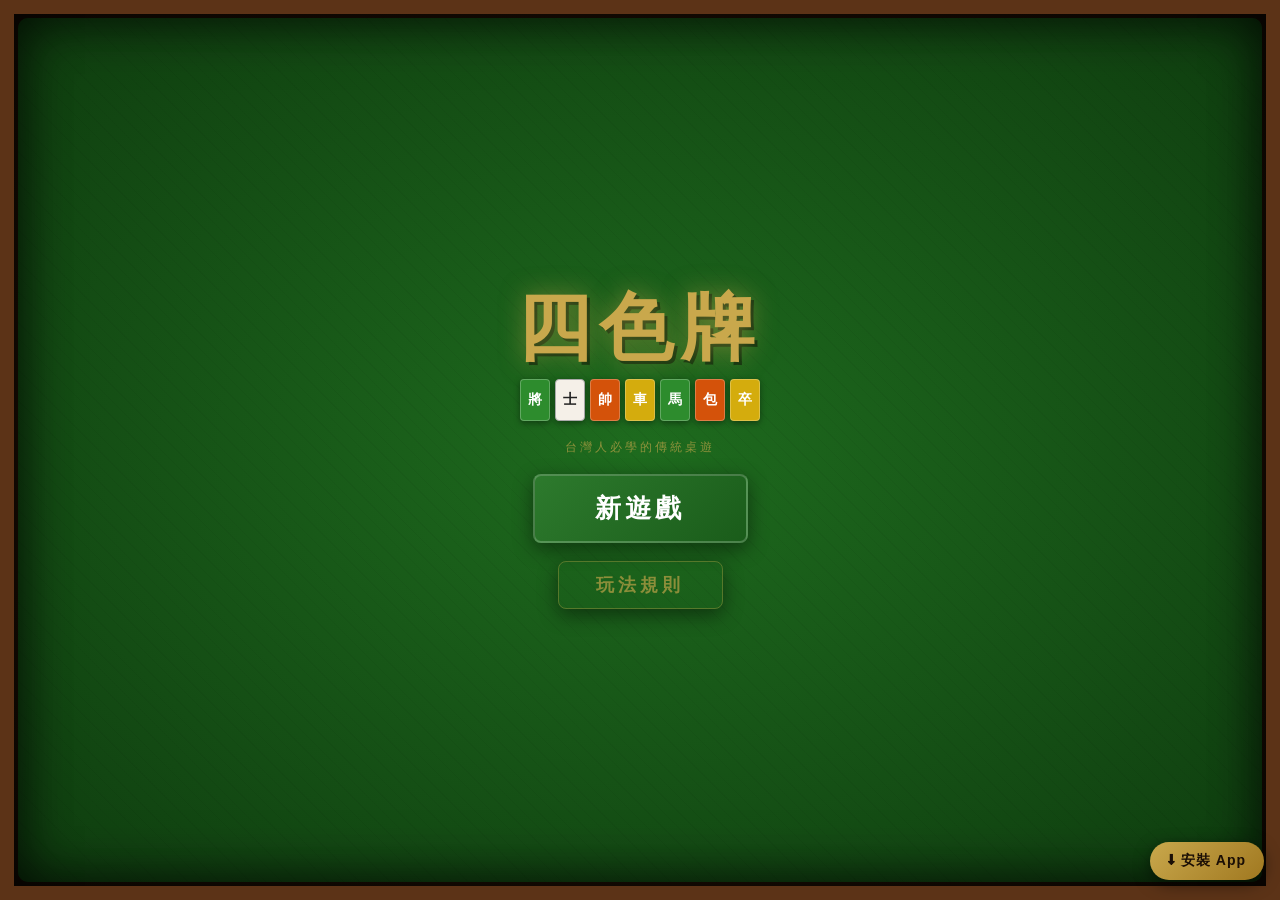
==== sisetpai-pwa.html @ 30d3e167 "新增30秒閒置拔河動畫、手牌置中 - 閒置30秒後場景主角從兩側走出拔河，出牌後中止並走回 - 手牌在電腦/平板置中顯示（phand-wrap 改 flex，margin auto 置中）  Co-A" ====
<!--
  四色牌遊戲 (Four Color Cards Game)
  © 2026 彬程工作室 (Bin Cheng Studio) & 翁榮彬 (Rong-Bin Weng)
  All Rights Reserved.
  未經授權嚴禁複製、修改、散佈或商業使用。
-->
<!DOCTYPE html>
<html lang="zh-TW">
<head>
<meta charset="UTF-8">
<meta name="apple-mobile-web-app-capable" content="yes">
<meta name="apple-mobile-web-app-status-bar-style" content="black-translucent">
<meta name="apple-mobile-web-app-title" content="四色牌">
<meta name="mobile-web-app-capable" content="yes">
<meta name="theme-color" content="#1a5c1a">
<meta name="application-name" content="四色牌">
<link rel="apple-touch-icon" sizes="180x180" href="[data-uri]">
<link rel="apple-touch-icon" sizes="152x152" href="[data-uri]">
<link rel="apple-touch-icon" sizes="167x167" href="[data-uri]">
<link rel="icon" type="image/png" sizes="192x192" href="[data-uri]">
<link rel="icon" type="image/png" sizes="512x512" href="[data-uri]">
<meta name="viewport" content="width=device-width, initial-scale=1.0, maximum-scale=1.0, user-scalable=no">
<title>四色牌</title>
<style>
/* 使用微軟正黑體 */

:root {
  --green:#2d8c2d; --green-dk:#1a5c1a;
  --white-bg:#f5f0e8;
  --red:#d4520a; --red-dk:#a33c06;
  --yellow:#c9a200; --yellow-dk:#9a7800;
  --gold:#c9a84c;
  --felt:#1a5c1a; --felt-dk:#0f3d0f;
  --wood:#5C3317; --wood-lt:#8B5E3C;
}

*{box-sizing:border-box;margin:0;padding:0;-webkit-tap-highlight-color:transparent;}
html,body{height:100%;overflow:hidden;font-family:'Microsoft JhengHei','微軟正黑體','Heiti TC','黑體-繁',sans-serif;background:#0d0702;user-select:none;}

.screen{position:fixed;inset:0;display:flex;flex-direction:column;align-items:center;justify-content:center;transition:opacity .35s,transform .35s;}
.screen.hidden{opacity:0;pointer-events:none;transform:scale(.96);}

/* ══ HOME ══ */
#home{background:radial-gradient(ellipse at center,#2a1505,#0d0702);}
.wood-frame{position:absolute;inset:0;border:14px solid var(--wood);box-shadow:inset 0 0 50px rgba(0,0,0,.6),0 0 0 3px var(--gold);pointer-events:none;z-index:2;}
.felt-layer{position:absolute;inset:18px;background:radial-gradient(ellipse,#1e6b1e,var(--felt-dk));border-radius:10px;box-shadow:inset 0 0 60px rgba(0,0,0,.5);}
.felt-grid{position:absolute;inset:18px;border-radius:10px;background-image:repeating-linear-gradient(45deg,transparent,transparent 10px,rgba(0,0,0,.04) 10px,rgba(0,0,0,.04) 11px);}

.home-inner{position:relative;z-index:10;display:flex;flex-direction:column;align-items:center;gap:18px;}
.logo{font-family:'Microsoft JhengHei','微軟正黑體','Heiti TC','黑體-繁',sans-serif;font-weight:900;font-size:74px;color:var(--gold);text-shadow:0 0 24px rgba(201,168,76,.5),3px 3px 0 rgba(0,0,0,.5);letter-spacing:8px;line-height:1;}
.logo-row{display:flex;gap:5px;margin-top:-4px;}
.lc{width:30px;height:42px;border-radius:4px;display:flex;align-items:center;justify-content:center;font-size:14px;font-weight:900;box-shadow:0 2px 6px rgba(0,0,0,.4);border:1.5px solid rgba(255,255,255,.25);}
.lc.g{background:var(--green);color:#fff;}
.lc.w{background:var(--white-bg);color:#222;border-color:#aaa;}
.lc.r{background:var(--red);color:#fff;}
.lc.y{background:#d4ac0d;color:#fff;}
.home-sub{font-size:12px;color:rgba(201,168,76,.65);letter-spacing:3px;}

.mbtn{width:215px;padding:15px 0;border:none;border-radius:8px;font-family:'Microsoft JhengHei','微軟正黑體','Heiti TC','黑體-繁',sans-serif;font-weight:900;font-size:26px;letter-spacing:4px;cursor:pointer;box-shadow:0 6px 20px rgba(0,0,0,.45);transition:transform .15s;}
.mbtn:active{transform:scale(.95);}
.btn-new{background:linear-gradient(135deg,#2d7a2d,#1a5c1a);color:#fff;border:2px solid rgba(255,255,255,.2);}
.btn-cont{background:linear-gradient(135deg,var(--wood-lt),var(--wood));color:var(--gold);border:2px solid rgba(201,168,76,.3);}
.btn-rules{background:transparent;color:rgba(201,168,76,.65);border:1px solid rgba(201,168,76,.35);font-size:18px;width:165px;padding:11px 0;}

/* ══ GAME ══ */
#game{background:radial-gradient(ellipse,#1e6b1e,#0a2d0a);padding:0;}
.table-grid{position:absolute;inset:0;background-image:repeating-linear-gradient(45deg,transparent,transparent 13px,rgba(0,0,0,.035) 13px,rgba(0,0,0,.035) 14px);}

.gtop{position:absolute;top:0;left:0;right:0;height:50px;background:linear-gradient(180deg,rgba(0,0,0,.72),transparent);display:flex;align-items:center;justify-content:space-between;padding:0 14px;z-index:100;}
.gbk{background:none;border:none;color:var(--gold);font-size:22px;cursor:pointer;padding:8px;}
.scores{display:flex;gap:18px;}
.sc{display:flex;flex-direction:column;align-items:center;color:#fff;font-size:10px;line-height:1.2;}
.sc b{font-size:20px;color:var(--gold);}

/* CPU */
.cpu-zone{position:absolute;top:50px;left:0;right:0;min-height:100px;display:flex;flex-direction:column;align-items:center;justify-content:center;gap:3px;padding:4px 0;}
.zone-lbl{font-size:10px;color:rgba(255,255,255,.55);letter-spacing:2px;}
.cpu-hand{display:flex;justify-content:center;flex-wrap:nowrap;overflow:hidden;padding:0 4px;}
.cback{width:26px;height:38px;border-radius:4px;background:linear-gradient(135deg,var(--wood-lt),var(--wood));border:1.5px solid rgba(201,168,76,.35);margin-left:-8px;box-shadow:2px 2px 5px rgba(0,0,0,.4);flex-shrink:0;display:flex;align-items:center;justify-content:center;font-family:'Microsoft JhengHei','微軟正黑體','Heiti TC','黑體-繁',sans-serif;font-weight:900;font-size:10px;color:rgba(201,168,76,.28);}
.cback:first-child{margin-left:0;}
.cpu-melds{display:flex;flex-wrap:wrap;justify-content:center;gap:3px;padding:2px 6px;max-width:100%;}

/* Draw pile */
.draw-pile{position:absolute;left:8px;top:50%;transform:translateY(-50%);display:flex;flex-direction:column;align-items:center;gap:5px;cursor:pointer;z-index:10;}
.dstack{width:40px;height:56px;position:relative;}
.dcard{position:absolute;width:40px;height:56px;border-radius:5px;background:linear-gradient(135deg,var(--wood-lt),var(--wood));border:1.5px solid rgba(201,168,76,.4);box-shadow:2px 2px 5px rgba(0,0,0,.4);display:flex;align-items:center;justify-content:center;font-family:'Microsoft JhengHei','微軟正黑體','Heiti TC','黑體-繁',sans-serif;font-weight:900;font-size:14px;color:rgba(201,168,76,.35);}
.dcard:nth-child(1){top:-3px;left:-2px;}
.dcard:nth-child(2){top:-1.5px;left:-1px;}
.dcard:nth-child(3){top:0;left:0;}
.dcnt{font-size:10px;color:rgba(255,255,255,.5);}

/* Center */
.center-area{position:absolute;top:50%;left:50%;transform:translate(-50%,-50%);display:flex;flex-direction:column;align-items:center;gap:7px;z-index:10;}
.turn-badge{font-size:12px;font-weight:700;background:rgba(0,0,0,.55);border-radius:20px;padding:5px 16px;letter-spacing:1px;border:1px solid rgba(255,255,255,.15);transition:color .3s,border-color .3s;}
.turn-badge.player-turn{border-color:rgba(255,220,100,.5);animation:badgePulse 1.5s ease-in-out infinite;}
@keyframes badgePulse{0%,100%{box-shadow:0 0 0 0 rgba(255,220,100,0);}50%{box-shadow:0 0 0 6px rgba(255,220,100,.2);}}
.play-zone{width:112px;height:72px;border:2px dashed rgba(255,255,255,.2);border-radius:8px;display:flex;align-items:center;justify-content:center;}
.top-card{width:52px;height:70px;border-radius:6px;display:flex;flex-direction:column;align-items:center;justify-content:center;box-shadow:0 4px 14px rgba(0,0,0,.55);border:2px solid rgba(255,255,255,.3);animation:cplay .2s ease;}
@keyframes cplay{from{transform:scale(.7) translateY(-14px);opacity:0;}to{transform:scale(1);opacity:1;}}
.tc-suit{font-size:22px;font-weight:900;line-height:1;}
.tc-clr{font-size:10px;opacity:.75;margin-top:2px;}
.color-req{font-size:10px;color:rgba(255,255,255,.6);display:flex;align-items:center;gap:5px;}
.req-dot{width:11px;height:11px;border-radius:50%;border:1.5px solid rgba(255,255,255,.4);}

/* Player melds (right side) */
.player-melds{position:absolute;right:6px;top:50%;transform:translateY(-50%);display:flex;flex-direction:column;gap:3px;align-items:flex-end;}

/* Meld mini cards */
.meld-grp{display:flex;gap:1px;}
.mc{width:18px;height:26px;border-radius:3px;display:flex;align-items:center;justify-content:center;font-size:9px;font-weight:900;border:1px solid rgba(255,255,255,.2);box-shadow:0 1px 3px rgba(0,0,0,.3);}

/* Player zone */
.pzone{position:absolute;bottom:0;left:0;right:0;padding-bottom:12px;}
.pinfo{display:flex;justify-content:center;align-items:center;gap:8px;margin-bottom:4px;}
.pname{font-size:11px;color:rgba(255,255,255,.8);background:rgba(0,0,0,.35);border-radius:20px;padding:3px 12px;}
.hu-count-badge{font-size:10px;color:rgba(255,255,255,.6);background:rgba(0,0,0,.3);border-radius:20px;padding:2px 8px;}
/* 胡牌按鈕 - 大型醒目設計 */
.hu-btn{
  display:none;
  background:linear-gradient(135deg,#f0d060,#c9a010,#f0d060);
  background-size:200% auto;
  color:#1a0900;
  border:3px solid rgba(255,255,255,.6);
  border-radius:32px;
  font-family:'Microsoft JhengHei','微軟正黑體','Heiti TC','黑體-繁',sans-serif;
  font-weight:900;
  font-size:26px;
  padding:10px 32px;
  cursor:pointer;
  letter-spacing:4px;
  position:relative;
  overflow:hidden;
  animation:huGlow .6s infinite alternate, huShimmer 2s linear infinite;
}
@keyframes huGlow{
  from{box-shadow:0 0 10px rgba(240,208,96,.4), 0 4px 16px rgba(0,0,0,.5);}
  to{box-shadow:0 0 28px rgba(240,208,96,.9), 0 4px 24px rgba(0,0,0,.5), 0 0 60px rgba(201,168,76,.4);}
}
@keyframes huShimmer{
  0%{background-position:0% center;}
  100%{background-position:200% center;}
}
.hu-btn::before{
  content:'';position:absolute;top:-50%;left:-60%;
  width:40%;height:200%;
  background:rgba(255,255,255,.25);
  transform:skewX(-20deg);
  animation:huSweep 2s infinite;
}
@keyframes huSweep{0%{left:-60%;}100%{left:160%;}}
.hu-btn.show{display:inline-block;}
.hu-btn:active{transform:scale(.92);}

/* phand-wrap 負責橫向捲動，phand 本身不裁切讓選牌動畫可向上顯示 */
.phand-wrap{display:flex;overflow-x:auto;overflow-y:visible;-webkit-overflow-scrolling:touch;scrollbar-width:none;padding-bottom:4px;}
.phand-wrap::-webkit-scrollbar{display:none;}
.phand{display:flex;justify-content:flex-start;padding:24px 8px 0;min-width:max-content;overflow:visible;margin:0 auto;flex-shrink:0;}
.pcard{width:46px;height:64px;border-radius:6px;display:flex;flex-direction:column;align-items:center;justify-content:center;border:2px solid rgba(255,255,255,.3);cursor:pointer;flex-shrink:0;margin-left:-11px;box-shadow:0 4px 10px rgba(0,0,0,.4);transition:transform .15s,box-shadow .15s,border-color .15s;position:relative;}
@media(max-width:430px){
  .pcard{width:40px;height:58px;}
  .pcard .cs{font-size:16px;}
  .pzone{padding-bottom:env(safe-area-inset-bottom,8px);}
}
.pcard:first-child{margin-left:0;}
.pcard.sel{transform:translateY(-18px);box-shadow:0 12px 22px rgba(0,0,0,.55);border-color:#fff;z-index:20;}
.pcard .cs{font-size:18px;font-weight:900;line-height:1;}
.pcard .cc{font-size:9px;opacity:.75;margin-top:1px;}

.clr-g{background:linear-gradient(135deg,var(--green),var(--green-dk));color:#fff;}
.clr-w{background:linear-gradient(135deg,#f5f0e8,#ddd6c0);color:#222;border-color:#bbb!important;}
.clr-r{background:linear-gradient(135deg,var(--red),var(--red-dk));color:#fff;}
.clr-y{background:linear-gradient(135deg,#d4ac0d,var(--yellow-dk));color:#fff;}

/* ══ SCENE OVERRIDES ══ */
body.sc-sports #game{background:#2A7B1A;}
body.sc-sports .table-grid{background-image:radial-gradient(circle at 50% 50%,transparent 68px,rgba(255,255,255,.3) 68px,rgba(255,255,255,.3) 72px,transparent 72px),linear-gradient(transparent 49%,rgba(255,255,255,.3) 49%,rgba(255,255,255,.3) 51%,transparent 51%),repeating-linear-gradient(0deg,transparent,transparent 34px,rgba(0,0,0,.04) 34px,rgba(0,0,0,.04) 68px);}
body.sc-sports .clr-g{background:linear-gradient(135deg,#00BF40,#007828)!important;}
body.sc-sports .clr-w{background:linear-gradient(135deg,#E3F2FD,#90CAF9)!important;color:#0D5B8A!important;border-color:#64B5F6!important;}
body.sc-sports .clr-r{background:linear-gradient(135deg,#FF5722,#C63A0A)!important;}
body.sc-sports .clr-y{background:linear-gradient(135deg,#FFD600,#E6AC00)!important;}
body.sc-sports .cback{background:linear-gradient(135deg,#388E3C,#1B5E20)!important;color:rgba(144,238,144,.3)!important;border-color:rgba(144,238,144,.35)!important;}
body.sc-sports .dcard{background:linear-gradient(135deg,#388E3C,#1B5E20)!important;color:rgba(144,238,144,.3)!important;}
body.sc-toilet #game{background:#CACACA;}
body.sc-toilet .table-grid{background-image:linear-gradient(rgba(255,255,255,.55) 2px,transparent 2px),linear-gradient(90deg,rgba(255,255,255,.55) 2px,transparent 2px);background-size:38px 38px;}
body.sc-toilet .clr-g{background:linear-gradient(135deg,#607D8B,#37474F)!important;}
body.sc-toilet .clr-w{background:linear-gradient(135deg,#FAFAFA,#E0E0E0)!important;color:#555!important;border-color:#aaa!important;}
body.sc-toilet .clr-r{background:linear-gradient(135deg,#78909C,#546E7A)!important;}
body.sc-toilet .clr-y{background:linear-gradient(135deg,#90A4AE,#607D8B)!important;}
body.sc-toilet .cback{background:linear-gradient(135deg,#78909C,#546E7A)!important;color:rgba(255,255,255,.2)!important;border-color:rgba(255,255,255,.25)!important;}
body.sc-toilet .dcard{background:linear-gradient(135deg,#78909C,#546E7A)!important;color:rgba(255,255,255,.2)!important;}
body.sc-kochikame #game{background:linear-gradient(180deg,#4a2800,#7a4a1a 50%,#4a2800);}
body.sc-kochikame .table-grid{background-image:repeating-linear-gradient(90deg,transparent,transparent 44px,rgba(0,0,0,.06) 44px,rgba(0,0,0,.06) 45px),repeating-linear-gradient(0deg,transparent,transparent 22px,rgba(0,0,0,.04) 22px,rgba(0,0,0,.04) 23px);}
body.sc-kochikame .clr-g{background:linear-gradient(135deg,#1565C0,#0D47A1)!important;}
body.sc-kochikame .clr-w{background:linear-gradient(135deg,#E8EAF6,#C5CAE9)!important;color:#1A237E!important;border-color:#9FA8DA!important;}
body.sc-kochikame .clr-r{background:linear-gradient(135deg,#C62828,#B71C1C)!important;}
body.sc-kochikame .clr-y{background:linear-gradient(135deg,#F9A825,#E65100)!important;}
body.sc-kochikame .cback{background:linear-gradient(135deg,#1A237E,#283593)!important;color:rgba(180,190,255,.2)!important;border-color:rgba(180,190,255,.25)!important;}
body.sc-kochikame .dcard{background:linear-gradient(135deg,#1A237E,#283593)!important;color:rgba(180,190,255,.2)!important;}
body.pat-zebra .cback{background:repeating-linear-gradient(45deg,#fff 0,#fff 4px,#111 4px,#111 8px)!important;color:transparent!important;border-color:#555!important;}
body.pat-zebra .dcard{background:repeating-linear-gradient(45deg,#fff 0,#fff 4px,#111 4px,#111 8px)!important;color:transparent!important;}
.scene-deco{position:absolute;inset:0;pointer-events:none;overflow:hidden;z-index:1;}
/* Card icons */
.ci{font-size:13px;line-height:1;margin-bottom:2px;display:flex;align-items:center;justify-content:center;}
.ci svg{width:15px;height:15px;display:block;}
.top-card .ci{font-size:16px;margin-bottom:3px;}
.top-card .ci svg{width:18px;height:18px;}
/* ══ SETUP SCREEN ══ */
#setupScreen{background:rgba(5,15,5,.97);}
.setup-panel{position:relative;z-index:10;background:rgba(15,35,15,.92);border:2px solid rgba(201,168,76,.4);border-radius:16px;padding:22px 18px;width:min(92vw,400px);max-height:88vh;overflow-y:auto;display:flex;flex-direction:column;gap:16px;}
.setup-title{text-align:center;font-size:20px;font-weight:900;color:var(--gold);letter-spacing:4px;}
.setup-section{display:flex;flex-direction:column;gap:8px;}
.setup-label{font-size:11px;color:rgba(201,168,76,.8);letter-spacing:2px;}
.setup-scene-grid{display:grid;grid-template-columns:repeat(2,1fr);gap:8px;}
.scene-btn{border:2px solid rgba(255,255,255,.18);border-radius:10px;background:rgba(255,255,255,.05);color:rgba(255,255,255,.85);font-family:inherit;font-size:11px;font-weight:700;padding:0;cursor:pointer;overflow:hidden;display:flex;flex-direction:column;transition:border-color .2s,background .2s;}
.scene-btn.active{border-color:var(--gold);background:rgba(201,168,76,.15);}
.scene-btn span{padding:5px 0 6px;display:block;}
.scene-preview{width:100%;height:50px;}
.sp-default{background:radial-gradient(ellipse,#1e6b1e,#0a2d0a);}
.sp-sports{background:#2A7B1A;background-image:radial-gradient(circle at 50% 50%,transparent 18px,rgba(255,255,255,.45) 18px,rgba(255,255,255,.45) 20px,transparent 20px),linear-gradient(transparent 48%,rgba(255,255,255,.45) 48%,rgba(255,255,255,.45) 52%,transparent 52%);}
.sp-toilet{background:#CACACA;background-image:linear-gradient(rgba(255,255,255,.5) 2px,transparent 2px),linear-gradient(90deg,rgba(255,255,255,.5) 2px,transparent 2px);background-size:18px 18px;}
.sp-kochikame{background:linear-gradient(180deg,#4a2800,#8a5a20);}
.setup-pattern-grid{display:grid;grid-template-columns:repeat(3,1fr);gap:6px;}
.pat-btn{border:2px solid rgba(255,255,255,.18);border-radius:8px;background:rgba(255,255,255,.05);color:rgba(255,255,255,.85);font-family:inherit;font-size:10px;font-weight:700;padding:8px 4px 6px;cursor:pointer;display:flex;flex-direction:column;align-items:center;gap:3px;transition:border-color .2s,background .2s;}
.pat-btn.active{border-color:var(--gold);background:rgba(201,168,76,.15);}
.pat-ico{font-size:22px;line-height:1;}
.setup-start-btn{background:linear-gradient(135deg,#2d7a2d,#1a5c1a);color:#fff;border:2px solid rgba(255,255,255,.2);border-radius:10px;font-family:inherit;font-size:18px;font-weight:900;padding:14px 0;cursor:pointer;letter-spacing:3px;transition:transform .15s;}
.setup-start-btn:active{transform:scale(.95);}
.setup-back-btn{background:none;border:none;color:rgba(201,168,76,.7);font-family:inherit;font-size:13px;cursor:pointer;padding:4px 0;letter-spacing:1px;}
.setup-back-btn:hover{color:var(--gold);}

/* Action */
.action-bar{position:absolute;bottom:148px;left:8px;display:flex;flex-direction:column;gap:6px;}
.abtn{background:rgba(0,0,0,.58);border:1px solid rgba(255,255,255,.2);color:#fff;border-radius:8px;font-family:'Microsoft JhengHei','微軟正黑體','Heiti TC','黑體-繁',sans-serif;font-weight:900;font-size:15px;padding:7px 10px;cursor:pointer;letter-spacing:1px;backdrop-filter:blur(4px);}
.abtn:active{background:rgba(255,255,255,.15);}
.abtn.off{opacity:.4;pointer-events:none;}
#cancelSelBtn{background:rgba(180,40,40,.55);border-color:rgba(255,100,100,.5);color:#ffd0d0;}

/* Eat prompt */
.eat-overlay{position:fixed;inset:0;background:rgba(0,0,0,.72);display:flex;align-items:flex-end;justify-content:center;padding-bottom:172px;z-index:150;}
.eat-overlay.hidden{display:none;}
.eat-box{background:#162416;border:2px solid var(--gold);border-radius:14px;padding:16px 20px;text-align:center;width:86vw;max-width:300px;}
.eat-title{font-family:'Microsoft JhengHei','微軟正黑體','Heiti TC','黑體-繁',sans-serif;font-weight:900;font-size:22px;color:var(--gold);margin-bottom:6px;}
.eat-preview{display:flex;justify-content:center;gap:4px;margin:8px 0;}
.eat-msg{font-size:12px;color:rgba(255,255,255,.7);margin-bottom:12px;line-height:1.6;}
.eat-btns{display:flex;gap:10px;justify-content:center;}
.ebtn{padding:10px 22px;border:none;border-radius:8px;font-family:'Microsoft JhengHei','微軟正黑體','Heiti TC','黑體-繁',sans-serif;font-weight:900;font-size:20px;cursor:pointer;letter-spacing:2px;}
.ebtn.yes{background:var(--green);color:#fff;}
.ebtn.no{background:rgba(255,255,255,.1);color:rgba(255,255,255,.65);border:1px solid rgba(255,255,255,.2);}
.ebtn:active{transform:scale(.93);}

/* Discard hint */
.discard-hint{position:fixed;bottom:135px;left:50%;transform:translateX(-50%);background:rgba(0,0,0,.82);border:1px solid var(--gold);border-radius:10px;padding:7px 16px;font-size:12px;color:var(--gold);z-index:130;pointer-events:none;white-space:nowrap;}
.discard-hint.hidden{display:none;}

/* Thinking */
.thinking{display:flex;gap:5px;justify-content:center;padding:4px;}
.dot{width:7px;height:7px;border-radius:50%;background:rgba(255,255,255,.4);animation:bnc .8s infinite;}
.dot:nth-child(2){animation-delay:.15s;}.dot:nth-child(3){animation-delay:.3s;}
@keyframes bnc{0%,100%{transform:translateY(0);}50%{transform:translateY(-6px);background:var(--gold);}}
.thinking.hidden{display:none;}

/* ── 錘子叫醒按鈕 ── */
.hammer-btn{
  display:none;align-items:center;gap:5px;
  background:rgba(201,168,76,.18);
  border:1.5px solid rgba(201,168,76,.55);
  color:var(--gold);border-radius:20px;
  padding:5px 14px;font-family:'Microsoft JhengHei','微軟正黑體',sans-serif;
  font-size:13px;font-weight:900;cursor:pointer;letter-spacing:1px;
  backdrop-filter:blur(4px);
}
.hammer-btn .hico{font-size:18px;display:inline-block;animation:hamSwing .45s ease-in-out infinite alternate;}
.hammer-btn.show{display:inline-flex;}
.hammer-btn:active{transform:scale(.9);}
@keyframes hamSwing{from{transform:rotate(-25deg);}to{transform:rotate(20deg);}}

/* ── Tug-of-war idle animation ── */
#tugWar{position:absolute;top:42%;left:50%;transform:translate(-50%,-50%);z-index:30;display:none;align-items:center;gap:6px;pointer-events:none;}
#tugWar.active{display:flex;}
.tug-team{display:flex;align-items:center;gap:2px;}
#tugTeamR .tug-char{transform:scaleX(-1);}
.tug-char{width:28px;height:32px;border-radius:14px;background:rgba(0,0,0,.5);border:1.5px solid rgba(255,255,255,.2);display:flex;align-items:center;justify-content:center;overflow:hidden;flex-shrink:0;}
.tug-char svg{width:20px;height:20px;display:block;}
.tug-char span{font-size:17px;line-height:1;}
.tug-rope-wrap{position:relative;width:52px;height:14px;flex-shrink:0;}
.tug-rope-line{position:absolute;top:50%;left:0;right:0;height:3px;transform:translateY(-50%);background:linear-gradient(90deg,#7a5510,#c9a84c,#7a5510);border-radius:2px;}
#tugKnot{position:absolute;top:50%;left:50%;width:9px;height:9px;border-radius:50%;background:#c9a84c;border:1.5px solid #7a5510;transform:translate(-50%,-50%);}
@keyframes tugWalkInL{from{transform:translateX(-120px);opacity:0;}to{transform:translateX(0);opacity:1;}}
@keyframes tugWalkInR{from{transform:translateX(120px);opacity:0;}to{transform:translateX(0);opacity:1;}}
@keyframes tugPullL{0%,100%{transform:translateX(0);}50%{transform:translateX(-7px);}}
@keyframes tugPullR{0%,100%{transform:translateX(0);}50%{transform:translateX(7px);}}
@keyframes tugKnotPull{0%,100%{left:50%;transform:translate(-50%,-50%);}40%{left:38%;transform:translate(-50%,-50%);}60%{left:62%;transform:translate(-50%,-50%);}}
@keyframes tugFallL{to{transform:rotate(-55deg) translateX(-10px);opacity:.15;}}
@keyframes tugFallR{to{transform:rotate(55deg) translateX(10px);opacity:.15;}}
@keyframes tugBounce{0%,100%{transform:translateY(0);}40%{transform:translateY(-8px);}}
@keyframes tugWalkOutL{0%{transform:translateX(0);opacity:1;}100%{transform:translateX(-130px);opacity:0;}}
@keyframes tugWalkOutR{0%{transform:translateX(0);opacity:1;}100%{transform:translateX(130px);opacity:0;}}

/* ══ RULES ══ */
#rules{background:radial-gradient(ellipse,#2a1505,#0d0702);justify-content:flex-start;overflow-y:auto;-webkit-overflow-scrolling:touch;}
.rules-wrap{width:100%;padding:0 14px 30px;}
.rules-hdr{display:flex;align-items:center;gap:10px;padding:10px 0 14px;position:sticky;top:0;background:rgba(13,7,2,.94);z-index:10;}
.rules-hdr span{font-family:'Microsoft JhengHei','微軟正黑體','Heiti TC','黑體-繁',sans-serif;font-weight:900;font-size:22px;color:var(--gold);}
.rsec{background:rgba(255,255,255,.04);border:1px solid rgba(201,168,76,.2);border-radius:12px;padding:14px;margin-bottom:12px;}
.rsec h3{font-family:'Microsoft JhengHei','微軟正黑體','Heiti TC','黑體-繁',sans-serif;font-weight:900;font-size:20px;color:var(--gold);margin-bottom:10px;}
.rsec p{font-size:12.5px;color:rgba(255,255,255,.75);line-height:1.85;margin-bottom:5px;}
.rsec .note{font-size:11.5px;color:rgba(255,180,80,.8);margin-top:6px;}

/* Rule cards row */
.card-row{display:flex;align-items:center;gap:4px;flex-wrap:wrap;margin:6px 0;}
.rcard{width:34px;height:46px;border-radius:5px;display:flex;flex-direction:column;align-items:center;justify-content:center;border:1.5px solid rgba(255,255,255,.3);box-shadow:0 2px 6px rgba(0,0,0,.4);flex-shrink:0;}
.rcard .rs{font-size:16px;font-weight:900;line-height:1;}
.rcard .rc{font-size:9px;opacity:.7;margin-top:1px;}
.rcard.big{width:40px;height:54px;}
.rcard.big .rs{font-size:19px;}
.plus{color:rgba(255,255,255,.5);font-size:16px;margin:0 2px;}
.arrow{color:rgba(255,255,255,.4);font-size:14px;margin:0 3px;}
.hu-label{font-size:11px;color:#4fc3f7;font-weight:700;margin-left:4px;white-space:nowrap;}

.combo-block{background:rgba(0,0,0,.25);border-radius:8px;padding:10px;margin:8px 0;}
.combo-title{font-size:11px;color:rgba(201,168,76,.8);margin-bottom:6px;letter-spacing:1px;}

.chips{display:flex;gap:5px;flex-wrap:wrap;margin-top:6px;}
.chip{padding:3px 10px;border-radius:20px;font-size:11px;font-weight:700;}

/* Table of suits */
.suit-table{width:100%;border-collapse:collapse;font-size:12px;margin-top:8px;}
.suit-table td,.suit-table th{padding:5px 6px;text-align:center;border:1px solid rgba(255,255,255,.1);}
.suit-table th{color:var(--gold);font-size:11px;}

/* ══ MODAL ══ */
.overlay{position:fixed;inset:0;background:rgba(0,0,0,.8);display:flex;align-items:center;justify-content:center;z-index:300;backdrop-filter:blur(3px);}
.overlay.hidden{display:none;}
.mbox{background:linear-gradient(135deg,#2a1a08,#1a0e05);border:2px solid var(--gold);border-radius:16px;padding:28px 24px;text-align:center;width:82vw;max-width:310px;box-shadow:0 20px 60px rgba(0,0,0,.8);}
.mt{font-family:'Microsoft JhengHei','微軟正黑體','Heiti TC','黑體-繁',sans-serif;font-weight:900;font-size:34px;color:var(--gold);margin-bottom:10px;}
.mm{color:rgba(255,255,255,.8);font-size:13px;line-height:1.75;margin-bottom:20px;white-space:pre-line;}
.mbtns{display:flex;flex-direction:column;gap:8px;}
.mbtn2{padding:12px 0;border:none;border-radius:8px;font-family:'Microsoft JhengHei','微軟正黑體','Heiti TC','黑體-繁',sans-serif;font-weight:900;font-size:21px;letter-spacing:3px;cursor:pointer;transition:transform .15s;}
.mbtn2:active{transform:scale(.95);}
.mbtn2.p{background:var(--green);color:#fff;}
.mbtn2.s{background:rgba(255,255,255,.09);color:rgba(255,255,255,.65);border:1px solid rgba(255,255,255,.2);font-size:15px;}
.mbtn2.d{background:#C62828;color:#fff;font-size:15px;}
@keyframes wPop{0%{transform:scale(.5);opacity:0;}60%{transform:scale(1.08);}100%{transform:scale(1);opacity:1;}}
.win-anim{animation:wPop .4s ease forwards;}

/* Toast */
.toast{position:fixed;top:56px;left:50%;transform:translateX(-50%);background:rgba(0,0,0,.9);color:#fff;padding:9px 18px;border-radius:20px;font-size:13px;z-index:400;border:1px solid rgba(201,168,76,.45);transition:opacity .3s;white-space:nowrap;pointer-events:none;}
.toast.hidden{opacity:0;}

/* ── Player turn notify ── */
.notify-overlay{position:fixed;inset:0;display:flex;align-items:center;justify-content:center;z-index:250;pointer-events:none;}
.notify-overlay.hidden{display:none;}
.notify-card{
  background:linear-gradient(135deg,#1a3a1a,#0d220d);
  border:2px solid var(--gold);border-radius:16px;
  padding:20px 32px;text-align:center;
  box-shadow:0 8px 40px rgba(0,0,0,.8);
  animation:notifyPop .3s ease;
  pointer-events:none;
}
@keyframes notifyPop{from{transform:scale(.7);opacity:0;}to{transform:scale(1);opacity:1;}}
.notify-icon{font-size:36px;margin-bottom:6px;}
.notify-title{font-family:'Microsoft JhengHei','微軟正黑體','Heiti TC','黑體-繁',sans-serif;font-weight:900;font-size:28px;color:var(--gold);letter-spacing:3px;margin-bottom:4px;}
.notify-sub{font-size:13px;color:rgba(255,255,255,.7);letter-spacing:1px;}

/* ── Install button ── */
#installBtn{display:none;position:fixed;bottom:20px;right:16px;z-index:500;background:linear-gradient(135deg,#c9a84c,#a07820);color:#1a0e05;border:none;border-radius:28px;padding:10px 18px;font-family:'Microsoft JhengHei','微軟正黑體',sans-serif;font-weight:900;font-size:14px;cursor:pointer;box-shadow:0 4px 16px rgba(0,0,0,.5);align-items:center;gap:8px;letter-spacing:1px;animation:installPulse 2s infinite;}
@keyframes installPulse{0%,100%{box-shadow:0 4px 16px rgba(0,0,0,.5);}50%{box-shadow:0 4px 24px rgba(201,168,76,.6);}}
#installBtn:active{transform:scale(.95);}
#iosHint{display:none;position:fixed;bottom:0;left:0;right:0;background:#1a3a1a;border-top:2px solid #c9a84c;padding:16px 20px 32px;font-family:'Microsoft JhengHei','微軟正黑體',sans-serif;font-size:13px;color:#fff;z-index:600;text-align:center;}

</style>
<script>
(function(){
  const m="{\"name\": \"四色牌\", \"short_name\": \"四色牌\", \"description\": \"台灣傳統四色牌桌遊\", \"start_url\": \".\", \"display\": \"standalone\", \"orientation\": \"portrait\", \"background_color\": \"#0d0702\", \"theme_color\": \"#1a5c1a\", \"lang\": \"zh-TW\", \"icons\": [{\"src\": \"[data-uri]\", \"sizes\": \"192x192\", \"type\": \"image/png\"}, {\"src\": \"[data-uri]\", \"sizes\": \"512x512\", \"type\": \"image/png\"}]}";
  const blob=new Blob([m],{type:'application/json'});
  const url=URL.createObjectURL(blob);
  const link=document.createElement('link');
  link.rel='manifest';link.href=url;
  document.head.appendChild(link);
})();
</script>
<script>
if('serviceWorker' in navigator){
  const swBlob = new Blob(["const CACHE='sipai-v1';\nself.addEventListener('install',e=>{self.skipWaiting();});\nself.addEventListener('activate',e=>{self.clients.claim();});\nself.addEventListener('fetch',e=>{e.respondWith(fetch(e.request).catch(()=>new Response('offline')));});"], {type:'application/javascript'});
  const swURL = URL.createObjectURL(swBlob);
  navigator.serviceWorker.register(swURL).then(()=>console.log('SW registered')).catch(()=>{});
}
// PWA install prompt
let deferredPrompt;
let _installReady = false;
function _refreshInstallBtn(){
  const btn=document.getElementById('installBtn');
  if(btn) btn.style.display=(_installReady&&!document.getElementById('home').classList.contains('hidden'))?'flex':'none';
}
window.addEventListener('beforeinstallprompt', e=>{
  e.preventDefault();
  deferredPrompt=e;
  _installReady=true;
  _refreshInstallBtn();
});
window.addEventListener('appinstalled',()=>{
  _installReady=false;
  document.getElementById('installBtn').style.display='none';
});
function installApp(){
  if(deferredPrompt){deferredPrompt.prompt();deferredPrompt.choose().then(()=>{deferredPrompt=null;});}
  else{
    alert('安裝方式：\n📱 iOS Safari：點右下角分享按鈕 → 加入主畫面\n🤖 Android Chrome：點右上角選單 → 安裝應用程式');
  }
}
</script>
</head>
<body>

<button id="installBtn" onclick="installApp()">⬇ 安裝 App</button>
<div id="iosHint">
  <div style="color:#c9a84c;font-size:16px;font-weight:900;margin-bottom:8px">📱 安裝到主畫面</div>
  <div style="line-height:1.8">
    <b>iPhone / iPad：</b>Safari 底部點「<b>分享</b>」圖示 → 選「<b>加入主畫面</b>」<br>
    <b>Android：</b>Chrome 右上角「⋮」→「<b>安裝應用程式</b>」
  </div>
  <button onclick="document.getElementById('iosHint').style.display='none'" style="margin-top:12px;background:rgba(255,255,255,.15);border:1px solid rgba(255,255,255,.3);color:#fff;border-radius:20px;padding:6px 20px;font-size:14px;cursor:pointer">關閉</button>
</div>


<!-- ══ SETUP SCREEN ══ -->
<div id="setupScreen" class="screen hidden">
  <div class="wood-frame"></div>
  <div class="setup-panel">
    <div class="setup-title">🃏 新遊戲設定</div>
    <div class="setup-section">
      <div class="setup-label">🏟️ 選擇場景</div>
      <div class="setup-scene-grid">
        <button class="scene-btn active" data-scene="default" onclick="selectScene('default')">
          <div class="scene-preview sp-default"></div><span>🀄 原有場景</span>
        </button>
        <button class="scene-btn" data-scene="sports" onclick="selectScene('sports')">
          <div class="scene-preview sp-sports"></div><span>⚽ 運動場</span>
        </button>
        <button class="scene-btn" data-scene="toilet" onclick="selectScene('toilet')">
          <div class="scene-preview sp-toilet"></div><span>🚽 廁所</span>
        </button>
        <button class="scene-btn" data-scene="kochikame" onclick="selectScene('kochikame')">
          <div class="scene-preview sp-kochikame"></div><span>👮 烏龍派出所</span>
        </button>
      </div>
    </div>
    <div class="setup-section">
      <div class="setup-label">🎨 牌子圖樣</div>
      <div class="setup-pattern-grid">
        <button class="pat-btn active" data-pat="none" onclick="selectPattern('none')">
          <span class="pat-ico">⬜</span><span>無圖樣</span>
        </button>
        <button class="pat-btn" data-pat="kochikame" onclick="selectPattern('kochikame')">
          <span class="pat-ico">👮</span><span>烏龍派出所</span>
        </button>
        <button class="pat-btn" data-pat="zebra" onclick="selectPattern('zebra')">
          <span class="pat-ico">🦓</span><span>斑馬黑白</span>
        </button>
        <button class="pat-btn" data-pat="animals" onclick="selectPattern('animals')">
          <span class="pat-ico">🐾</span><span>動物</span>
        </button>
        <button class="pat-btn" data-pat="pikmin" onclick="selectPattern('pikmin')">
          <span class="pat-ico">🌱</span><span>皮克敏</span>
        </button>
        <button class="pat-btn" data-pat="pawpatrol" onclick="selectPattern('pawpatrol')">
          <span class="pat-ico">🐕</span><span>汪汪隊</span>
        </button>
      </div>
    </div>
    <button class="setup-start-btn" onclick="confirmSetup()">🀄 開始遊戲</button>
    <button class="setup-back-btn" onclick="show('home')">← 返回主頁</button>
  </div>
</div>

<!-- ══ HOME ══ -->
<div id="home" class="screen">
  <div class="wood-frame"></div>
  <div class="felt-layer"></div>
  <div class="felt-grid"></div>
  <div class="home-inner">
    <div class="logo">四色牌</div>
    <div class="logo-row">
      <div class="lc g">將</div><div class="lc w">士</div>
      <div class="lc r">帥</div><div class="lc y">車</div>
      <div class="lc g">馬</div><div class="lc r">包</div><div class="lc y">卒</div>
    </div>
    <div class="home-sub">台灣人必學的傳統桌遊</div>
    <button class="mbtn btn-new" onclick="showSetup()">新遊戲</button>
    <button class="mbtn btn-cont" id="contBtn" style="display:none" onclick="loadGame()">繼續遊戲</button>
    <button class="mbtn btn-rules" onclick="show('rules')">玩法規則</button>
  </div>
</div>

<!-- ══ GAME ══ -->
<div id="game" class="screen hidden">
  <div class="table-grid"></div>
  <div id="sceneDeco" class="scene-deco"></div>
  <div class="gtop">
    <button class="gbk" onclick="pauseGame()">⬅</button>
    <div class="scores">
      <div class="sc"><b id="pScore">0</b>玩家勝</div>
      <div class="sc"><b id="cScore">0</b>電腦勝</div>
    </div>
    <div style="width:36px"></div>
  </div>

  <div class="cpu-zone">
    <div class="zone-lbl">電腦 · 已胡 <span id="cpuHuN">0</span></div>
    <div class="cpu-melds" id="cpuMelds"></div>
    <div class="cpu-hand" id="cpuHand"></div>
    <div class="thinking hidden" id="thinking"><div class="dot"></div><div class="dot"></div><div class="dot"></div></div>
    <button class="hammer-btn" id="hammerBtn" onclick="wakeUpCpu()">
      <span class="hico">🔨</span>敲醒電腦
    </button>
  </div>

  <div class="draw-pile" onclick="playerDraw()">
    <div class="dstack"><div class="dcard">牌</div><div class="dcard">牌</div><div class="dcard">牌</div></div>
    <div class="dcnt" id="deckCnt">牌堆</div>
  </div>

  <div class="center-area">
    <div class="turn-badge" id="turnBadge">👤 玩家回合</div>
    <div class="play-zone" id="playZone"><span style="color:rgba(255,255,255,.25);font-size:12px">出牌區</span></div>
    <div class="color-req" id="colorReq"></div>
  </div>

  <div class="player-melds" id="playerMelds"></div>

  <div class="action-bar">
    <button class="abtn" id="drawBtn" onclick="playerDraw()">摸牌</button>
    <button class="abtn" id="cancelSelBtn" onclick="cancelSelection()" style="display:none;">取消</button>
    <button class="abtn" id="meldBtn" onclick="tryFormMeld()" style="display:none;background:rgba(201,168,76,.25);border-color:rgba(201,168,76,.5);">組合</button>
  </div>

  <div class="pzone">
    <div class="pinfo">
      <span class="pname">👤 玩家</span>
      <span class="hu-count-badge">已胡 <b id="playerHuN">0</b></span>
    </div>
    <!-- 胡牌按鈕：獨立置中，條件滿足才顯示 -->
    <div id="huBtnWrap" style="display:flex;justify-content:center;margin-bottom:6px;min-height:0;transition:min-height .3s;">
      <button class="hu-btn" id="huBtn" onclick="declareHu()">🀄 胡牌！</button>
    </div>
    <div class="phand-wrap" id="playerHandWrap">
      <div class="phand" id="playerHand"></div>
    </div>
  </div>

  <!-- ── Tug-of-war idle animation ── -->
  <div id="tugWar">
    <div id="tugTeamL" class="tug-team"></div>
    <div class="tug-rope-wrap">
      <div class="tug-rope-line"></div>
      <div id="tugKnot"></div>
    </div>
    <div id="tugTeamR" class="tug-team"></div>
  </div>
</div>

<!-- ══ EAT OVERLAY ══ -->
<div class="eat-overlay hidden" id="eatOverlay">
  <div class="eat-box">
    <div class="eat-title" id="eatTitle">吃牌？</div>
    <div class="eat-preview" id="eatPreview"></div>
    <div class="eat-msg" id="eatMsg">你手中有配對，要吃這張牌嗎？</div>
    <div class="eat-btns">
      <button class="ebtn yes" onclick="doEat()">吃！</button>
      <button class="ebtn no" onclick="skipEat()">不吃</button>
    </div>
  </div>
</div>


<!-- ══ PLAYER TURN NOTIFY ══ -->
<div class="notify-overlay hidden" id="notifyOverlay">
  <div class="notify-card" id="notifyCard">
    <div class="notify-icon" id="notifyIcon">👤</div>
    <div class="notify-title" id="notifyTitle">換你了！</div>
    <div class="notify-sub" id="notifySub">請摸牌或出牌</div>
  </div>
</div>

<div class="discard-hint hidden" id="discardHint">吃牌後請打出一張牌</div>

<!-- ══ RULES ══ -->
<div id="rules" class="screen hidden" style="align-items:flex-start;">
<div class="rules-wrap">
  <div class="rules-hdr">
    <button class="gbk" onclick="show('home')">⬅</button>
    <span>速解四色牌玩法</span>
  </div>

  <!-- 認識四色牌 -->
  <div class="rsec">
    <h3>🎴 認識四色牌</h3>
    <p><b style="color:var(--gold);font-size:18px">112</b> 張 — 四色牌全部張數</p>
    <p>4 種顏色 × 7 種字牌 × 4 張 = 112 張</p>
    <table class="suit-table">
      <tr><th>顏色</th><th colspan="7">字牌</th></tr>
      <tr>
        <td><span class="chip clr-g" style="font-size:10px">綠</span></td>
        <td>將</td><td>士</td><td>象</td><td>車</td><td>馬</td><td>包</td><td>卒</td>
      </tr>
      <tr>
        <td><span class="chip clr-w" style="font-size:10px;border:1px solid #aaa;color:#222">白</span></td>
        <td>將</td><td>士</td><td>象</td><td>車</td><td>馬</td><td>包</td><td>卒</td>
      </tr>
      <tr>
        <td><span class="chip clr-r" style="font-size:10px">紅(橘)</span></td>
        <td>帥</td><td>仕</td><td>相</td><td>俥</td><td>傌</td><td>炮</td><td>兵</td>
      </tr>
      <tr>
        <td><span class="chip clr-y" style="font-size:10px">黃</span></td>
        <td>帥</td><td>仕</td><td>相</td><td>俥</td><td>傌</td><td>炮</td><td>兵</td>
      </tr>
    </table>
    <p class="note">※ 紅色說法上稱「紅」，實際牌是橘色。綠白兩色用象棋「將」方字，紅黃兩色用「帥」方字。</p>
    <div class="chips" style="margin-top:10px">
      <span class="chip clr-g">綠</span>
      <span class="chip clr-w" style="border:1px solid #aaa;color:#222">白</span>
      <span class="chip clr-r">紅(橘)</span>
      <span class="chip clr-y">黃</span>
    </div>
    <p style="margin-top:8px">牌的外觀是直式長牌，上半是大字，下半是小字（鏡像）</p>
    <div class="card-row" style="margin-top:6px">
      <div class="rcard clr-r big"><span class="rs">帥</span><span class="rc" style="font-size:7px">帥↕</span></div>
      <div class="rcard clr-y big"><span class="rs">仕</span><span class="rc" style="font-size:7px">仕↕</span></div>
      <div class="rcard clr-g big"><span class="rs">象</span><span class="rc" style="font-size:7px">象↕</span></div>
      <div class="rcard clr-r big"><span class="rs">俥</span><span class="rc" style="font-size:7px">俥↕</span></div>
      <div class="rcard clr-w big"><span class="rs">馬</span><span class="rc" style="font-size:7px">馬↕</span></div>
      <div class="rcard clr-g big"><span class="rs">包</span><span class="rc" style="font-size:7px">包↕</span></div>
      <div class="rcard clr-y big"><span class="rs">兵</span><span class="rc" style="font-size:7px">兵↕</span></div>
    </div>
  </div>

  <!-- 遊戲玩法與目標 -->
  <div class="rsec">
    <h3>🎯 遊戲玩法與目標</h3>
    <p><b style="color:var(--gold);font-size:22px">18</b> 張 ｜ 每個玩家都會拿到 18 張牌</p>
    <p><b style="color:var(--gold);">+1</b> 張 ｜ 自己或其他玩家翻牌打牌時，會形成暫時的 19 張牌</p>
    <p><b style="color:var(--gold);font-size:22px">8</b> 胡 ｜ 所有牌組合成至少 8 胡即胡牌</p>
    <p class="note">※ 四色牌閩南語稱為「十胡仔」，因為早期玩法為組成 10 胡，現代則以 8 胡的玩法居多。</p>
  </div>

  <!-- 胡的組合方式一 -->
  <div class="rsec">
    <h3>🀄 胡的組合方式（一）</h3>
    <p style="margin-bottom:2px"><b>明</b> = 公開吃對後完成的組合　<b>暗</b> = 拿到手牌後即完成組合</p>

    <div class="combo-block">
      <div class="combo-title">同色順子（將士象 / 帥仕相）→ 明暗2胡</div>
      <div class="card-row">
        <div class="rcard clr-w"><span class="rs">將</span></div>
        <div class="rcard clr-w"><span class="rs">士</span></div>
        <div class="rcard clr-w"><span class="rs">象</span></div>
        <span class="hu-label">2胡</span>
      </div>
      <div class="card-row">
        <div class="rcard clr-g"><span class="rs">將</span></div>
        <div class="rcard clr-g"><span class="rs">士</span></div>
        <div class="rcard clr-g"><span class="rs">象</span></div>
        <span class="hu-label">2胡</span>
      </div>
    </div>

    <div class="combo-block">
      <div class="combo-title">同色順子（車馬包 / 俥傌炮）→ 明暗1胡</div>
      <div class="card-row">
        <div class="rcard clr-g"><span class="rs">車</span></div>
        <div class="rcard clr-g"><span class="rs">馬</span></div>
        <div class="rcard clr-g"><span class="rs">包</span></div>
        <span class="hu-label">1胡</span>
      </div>
      <div class="card-row">
        <div class="rcard clr-r"><span class="rs">俥</span></div>
        <div class="rcard clr-r"><span class="rs">傌</span></div>
        <div class="rcard clr-r"><span class="rs">炮</span></div>
        <span class="hu-label">1胡</span>
      </div>
    </div>

    <div class="combo-block">
      <div class="combo-title">將帥單張 → 明暗1胡</div>
      <div class="card-row">
        <div class="rcard clr-w"><span class="rs">將</span></div>
        <span class="hu-label">1胡</span>
        <span style="color:rgba(255,255,255,.4);margin:0 8px">或</span>
        <div class="rcard clr-r"><span class="rs">帥</span></div>
        <span class="hu-label">1胡</span>
      </div>
    </div>

    <div class="combo-block">
      <div class="combo-title">同色將帥二張 → 明暗2胡</div>
      <div class="card-row">
        <div class="rcard clr-y"><span class="rs">帥</span></div>
        <div class="rcard clr-y"><span class="rs">帥</span></div>
        <span class="hu-label">2胡</span>
      </div>
    </div>

    <div class="combo-block">
      <div class="combo-title">同色同字二張（士象車馬包卒/兵）→ 明暗0胡（有效組合但不計胡）</div>
      <div class="card-row">
        <div class="rcard clr-r"><span class="rs">俥</span></div>
        <div class="rcard clr-r"><span class="rs">俥</span></div>
        <span class="hu-label" style="color:rgba(255,255,255,.5)">0胡（有效）</span>
      </div>
    </div>
  </div>

  <!-- 胡的組合方式二 -->
  <div class="rsec">
    <h3>🀄 胡的組合方式（二）</h3>

    <div class="combo-block">
      <div class="combo-title">同色將帥三張 → 暗6胡 / 明4胡</div>
      <div class="card-row">
        <div class="rcard clr-w"><span class="rs">將</span></div>
        <div class="rcard clr-w"><span class="rs">將</span></div>
        <div class="rcard clr-w"><span class="rs">將</span></div>
        <span class="hu-label">暗6胡／明4胡</span>
      </div>
    </div>

    <div class="combo-block">
      <div class="combo-title">同色將帥四張 → 暗10胡 / 明8胡</div>
      <div class="card-row">
        <div class="rcard clr-g"><span class="rs">將</span></div>
        <div class="rcard clr-g"><span class="rs">將</span></div>
        <div class="rcard clr-g"><span class="rs">將</span></div>
        <div class="rcard clr-g"><span class="rs">將</span></div>
        <span class="hu-label">暗10胡／明8胡</span>
      </div>
    </div>

    <div class="combo-block">
      <div class="combo-title">同色同字三張（士象車馬包卒/兵）→ 暗3胡 / 明1胡</div>
      <div class="card-row">
        <div class="rcard clr-w"><span class="rs">車</span></div>
        <div class="rcard clr-w"><span class="rs">車</span></div>
        <div class="rcard clr-w"><span class="rs">車</span></div>
        <span class="hu-label">暗3胡／明1胡</span>
      </div>
    </div>

    <div class="combo-block">
      <div class="combo-title">同色同字四張 → 暗8胡 / 明6胡</div>
      <div class="card-row">
        <div class="rcard clr-r"><span class="rs">俥</span></div>
        <div class="rcard clr-r"><span class="rs">俥</span></div>
        <div class="rcard clr-r"><span class="rs">俥</span></div>
        <div class="rcard clr-r"><span class="rs">俥</span></div>
        <span class="hu-label">暗8胡／明6胡</span>
      </div>
    </div>

    <div class="combo-block">
      <div class="combo-title">不同色兵卒三張 → 明暗3胡</div>
      <div class="card-row">
        <div class="rcard clr-w"><span class="rs">卒</span></div>
        <div class="rcard clr-g"><span class="rs">卒</span></div>
        <div class="rcard clr-r"><span class="rs">兵</span></div>
        <span class="hu-label">3胡</span>
      </div>
    </div>

    <div class="combo-block">
      <div class="combo-title">不同色兵卒四張 → 明暗4胡</div>
      <div class="card-row">
        <div class="rcard clr-w"><span class="rs">卒</span></div>
        <div class="rcard clr-g"><span class="rs">卒</span></div>
        <div class="rcard clr-r"><span class="rs">兵</span></div>
        <div class="rcard clr-y"><span class="rs">兵</span></div>
        <span class="hu-label">4胡</span>
      </div>
    </div>
  </div>

  <!-- 吃牌 -->
  <div class="rsec">
    <h3>🍽️ 吃牌</h3>
    <p>上家或自己翻牌或打牌之後，如果能與手牌完成組合，可以吃牌。<br>吃牌後要從手牌中再打掉一張牌。</p>

    <div class="combo-block">
      <div class="combo-title">吃牌範例</div>
      <div class="card-row" style="align-items:center">
        <div class="rcard clr-g"><span class="rs">車</span></div>
        <div class="rcard clr-g"><span class="rs">馬</span></div>
        <span class="plus">+</span>
        <div class="rcard clr-g"><span class="rs">包</span></div>
        <span class="arrow">→</span>
        <div class="rcard clr-g"><span class="rs">車</span></div>
        <div class="rcard clr-g"><span class="rs">馬</span></div>
        <div class="rcard clr-g"><span class="rs">包</span></div>
        <span class="hu-label">1胡</span>
      </div>
      <div class="card-row" style="align-items:center">
        <div class="rcard clr-w"><span class="rs">將</span></div>
        <div class="rcard clr-w"><span class="rs">象</span></div>
        <span class="plus">+</span>
        <div class="rcard clr-w"><span class="rs">士</span></div>
        <span class="arrow">→</span>
        <div class="rcard clr-w"><span class="rs">將</span></div>
        <div class="rcard clr-w"><span class="rs">士</span></div>
        <div class="rcard clr-w"><span class="rs">象</span></div>
        <span class="hu-label">2胡</span>
      </div>
      <div class="card-row" style="align-items:center">
        <div class="rcard clr-g"><span class="rs">卒</span></div>
        <div class="rcard clr-w"><span class="rs">卒</span></div>
        <span class="plus">+</span>
        <div class="rcard clr-r"><span class="rs">兵</span></div>
        <span class="arrow">→</span>
        <div class="rcard clr-g"><span class="rs">卒</span></div>
        <div class="rcard clr-w"><span class="rs">卒</span></div>
        <div class="rcard clr-r"><span class="rs">兵</span></div>
        <span class="hu-label">3胡</span>
      </div>
    </div>

    <p class="note">※ 注意：<br>
    1. 不能吃對家或下家翻出或打出的牌。<br>
    2. 上家打出的將帥屬於他的有效組合，下家不可以吃。<br>
    3. 如果自己手牌已經組成順子，基本上不可以再吃牌。</p>
  </div>

  <!-- 對牌 / 開牌 -->
  <div class="rsec">
    <h3>🔓 對牌 / 開牌</h3>
    <p>任一家翻牌或打牌之後，如果能與手牌完成三或四張同色同字組合，可以對牌或開牌，並從手牌中再打掉一張牌。</p>

    <div class="combo-block">
      <div class="combo-title">對牌（三張同色同字）</div>
      <div class="card-row" style="align-items:center">
        <div class="rcard clr-g"><span class="rs">象</span></div>
        <div class="rcard clr-g"><span class="rs">象</span></div>
        <span class="plus">+</span>
        <div class="rcard clr-g"><span class="rs">象</span></div>
        <span class="arrow">→</span>
        <div class="rcard clr-g"><span class="rs">象</span></div>
        <div class="rcard clr-g"><span class="rs">象</span></div>
        <div class="rcard clr-g"><span class="rs">象</span></div>
        <span class="hu-label">1胡</span>
      </div>
      <div class="card-row" style="align-items:center">
        <div class="rcard clr-w"><span class="rs">將</span></div>
        <div class="rcard clr-w"><span class="rs">將</span></div>
        <span class="plus">+</span>
        <div class="rcard clr-w"><span class="rs">將</span></div>
        <span class="arrow">→</span>
        <div class="rcard clr-w"><span class="rs">將</span></div>
        <div class="rcard clr-w"><span class="rs">將</span></div>
        <div class="rcard clr-w"><span class="rs">將</span></div>
        <span class="hu-label">4胡</span>
      </div>
    </div>

    <div class="combo-block">
      <div class="combo-title">開牌（四張同色同字）</div>
      <div class="card-row" style="align-items:center">
        <div class="rcard clr-r"><span class="rs">兵</span></div>
        <div class="rcard clr-r"><span class="rs">兵</span></div>
        <div class="rcard clr-r"><span class="rs">兵</span></div>
        <span class="plus">+</span>
        <div class="rcard clr-r"><span class="rs">兵</span></div>
        <span class="arrow">→</span>
        <div class="rcard clr-r"><span class="rs">兵</span></div>
        <div class="rcard clr-r"><span class="rs">兵</span></div>
        <div class="rcard clr-r"><span class="rs">兵</span></div>
        <div class="rcard clr-r"><span class="rs">兵</span></div>
        <span class="hu-label">6胡</span>
      </div>
    </div>

    <p class="note">※ 注意：<br>
    1. 對牌和開牌的順位大於吃牌，也就是吃牌要讓給對牌和開牌。<br>
    2. 開牌是強制性的，不是選擇性的。如果沒開被抓算輸（被包）。<br>
    3. 手牌 車車車馬包，只能組成 車車車／馬包，車來必須開不能吃（大肚）。</p>
  </div>

  <!-- 遊戲流程 -->
  <div class="rsec">
    <h3>🎮 遊戲流程</h3>
    <p><b>1.</b> 洗牌搓牌，由莊家發牌。發牌共三輪。<br>
    　第一輪莊家發 7 張，其他家 6 張，<br>
    　第二輪和第三輪各發 6 張（莊家 19、其他 18）</p>
    <p style="color:rgba(255,150,100,.8)">　※ 牌不能放進手裡！翻牌才能看。</p>

    <p style="margin-top:8px"><b>2.</b> 莊家打牌後，每個玩家輪流<b style="color:#f06">公開翻牌</b>。<br>
    　每次翻牌後各家決定開牌、對牌、吃牌。<br>
    　（自己翻到將帥牌若無吃對牌也必須打牌）</p>

    <p style="margin-top:8px"><b>3.</b> 每位玩家都盡力完成 8 胡以上並讓組合完整，<br>
    　直到翻或打出來的牌讓人胡牌，遊戲結束。</p>

    <div class="combo-block" style="margin-top:10px">
      <div class="combo-title">胡牌範例（8胡）</div>
      <div class="card-row" style="flex-wrap:wrap;gap:3px">
        <div class="rcard clr-g"><span class="rs">將</span></div>
        <div class="rcard clr-g"><span class="rs">士</span></div>
        <div class="rcard clr-g"><span class="rs">象</span></div>
        <div class="rcard clr-w"><span class="rs">象</span></div>
        <div class="rcard clr-w"><span class="rs">象</span></div>
        <div class="rcard clr-w"><span class="rs">象</span></div>
        <div class="rcard clr-y"><span class="rs">帥</span></div>
        <div class="rcard clr-g"><span class="rs">馬</span></div>
        <div class="rcard clr-g"><span class="rs">馬</span></div>
        <div class="rcard clr-g"><span class="rs">馬</span></div>
      </div>
      <div class="card-row" style="flex-wrap:wrap;gap:3px;margin-top:3px">
        <div class="rcard clr-r"><span class="rs">俥</span></div>
        <div class="rcard clr-r"><span class="rs">傌</span></div>
        <div class="rcard clr-r"><span class="rs">炮</span></div>
        <div class="rcard clr-g"><span class="rs">卒</span></div>
        <div class="rcard clr-w"><span class="rs">卒</span></div>
        <div class="rcard clr-r"><span class="rs">兵</span></div>
        <div class="rcard clr-r"><span class="rs">俥</span></div>
        <div class="rcard clr-r"><span class="rs">俥</span></div>
      </div>
      <p style="margin-top:6px;font-size:11px;color:rgba(255,220,100,.8)">胡牌：＋1張綠馬 → 完成！</p>
    </div>
  </div>

  <!-- 好玩在哪裡 -->
  <div class="rsec">
    <h3>✨ 四色牌好玩在哪裡</h3>
    <p>四色牌有趣之處在於<b style="color:var(--gold)">牌組非常靈活</b>。一張、二張、三張、四張，都是有效組合。</p>
    <p>聽牌方式非常多元，而且遊戲進行速度快，適合娛樂消遣打發時間，小賭怡情也很不錯。</p>
    <p style="margin-top:8px">舉例來說，下面的牌組<b style="color:#4fc3f7">可以聽的牌數多達 8 種</b>，而且實際上還有聽更多種牌的情境。腦筋需要不斷轉動才能應付牌局的變化。</p>

    <div class="combo-block" style="margin-top:8px">
      <div class="combo-title">聽牌範例</div>
      <div class="card-row" style="flex-wrap:wrap;gap:3px">
        <div class="rcard clr-g"><span class="rs">將</span></div>
        <div class="rcard clr-g"><span class="rs">士</span></div>
        <div class="rcard clr-g"><span class="rs">象</span></div>
        <div class="rcard clr-w"><span class="rs">象</span></div>
        <div class="rcard clr-w"><span class="rs">象</span></div>
        <div class="rcard clr-w"><span class="rs">象</span></div>
        <div class="rcard clr-r"><span class="rs">帥</span></div>
        <div class="rcard clr-g"><span class="rs">馬</span></div>
        <div class="rcard clr-g"><span class="rs">馬</span></div>
        <div class="rcard clr-g"><span class="rs">馬</span></div>
      </div>
      <div class="card-row" style="flex-wrap:wrap;gap:3px;margin-top:3px">
        <div class="rcard clr-r"><span class="rs">俥</span></div>
        <div class="rcard clr-r"><span class="rs">傌</span></div>
        <div class="rcard clr-r"><span class="rs">炮</span></div>
        <div class="rcard clr-g"><span class="rs">卒</span></div>
        <div class="rcard clr-w"><span class="rs">卒</span></div>
        <div class="rcard clr-r"><span class="rs">兵</span></div>
        <div class="rcard clr-r"><span class="rs">俥</span></div>
        <div class="rcard clr-r"><span class="rs">俥</span></div>
      </div>
      <div style="margin-top:10px;padding:8px;background:rgba(79,195,247,.1);border:1px solid rgba(79,195,247,.3);border-radius:8px;">
        <p style="color:#4fc3f7;font-size:11px;margin-bottom:6px">可聽之牌（翻出或打出任一張即可胡）：</p>
        <div class="card-row" style="flex-wrap:wrap;gap:3px">
          <div class="rcard clr-g"><span class="rs">將</span></div>
          <div class="rcard clr-w"><span class="rs">將</span></div>
          <div class="rcard clr-r"><span class="rs">帥</span></div>
          <div class="rcard clr-r"><span class="rs">帥</span></div>
          <div class="rcard clr-g"><span class="rs">象</span></div>
          <div class="rcard clr-g"><span class="rs">馬</span></div>
          <div class="rcard clr-r"><span class="rs">俥</span></div>
          <div class="rcard clr-r"><span class="rs">兵</span></div>
        </div>
      </div>
    </div>
  </div>

  <div class="rsec" style="text-align:center">
    <p style="color:var(--gold);font-size:14px">四色牌是華人精緻桌遊</p>
    <p style="margin-top:6px">各地各家的四色牌玩法都有些許出入，算胡方式也不盡相同。</p>
    <p style="margin-top:6px;color:rgba(255,180,80,.8)">初學者拿牌手抽筋屬於正常現象 😄</p>
  </div>

  <div style="height:16px"></div>

  <!-- ══ 版權聲明 ══ -->
  <div class="rsec" style="border:1px solid rgba(201,168,76,.3);background:rgba(0,0,0,.35);border-radius:10px;padding:16px 18px;">
    <h3 style="color:var(--gold);font-size:16px;margin-bottom:10px;letter-spacing:1px">© 版權聲明 Copyright Notice</h3>
    <table style="width:100%;font-size:13px;line-height:2;color:rgba(255,255,255,.85);border-collapse:collapse;">
      <tr><td style="color:rgba(201,168,76,.8);white-space:nowrap;padding-right:12px">專案名稱</td><td>四色牌遊戲 (Four Color Cards Game)</td></tr>
      <tr><td style="color:rgba(201,168,76,.8);white-space:nowrap;padding-right:12px">版權所有</td><td>彬程工作室 (Bin Cheng Studio)</td></tr>
      <tr><td style="color:rgba(201,168,76,.8);white-space:nowrap;padding-right:12px">版本編號</td><td>v1.0.0</td></tr>
      <tr><td style="color:rgba(201,168,76,.8);white-space:nowrap;padding-right:12px">發布日期</td><td>2026年5月12日</td></tr>
    </table>
    <div style="margin-top:12px;font-size:12px;line-height:1.9;color:rgba(255,255,255,.7);">
      <p><b style="color:rgba(255,255,255,.9)">著作權保護：</b>本程式之原始碼、美術資產、音效及遊戲邏輯均受著作權法保護。未經版權所有者書面授權，嚴禁以任何形式進行複製、修改、散佈或用於商業用途。</p>
      <p style="margin-top:6px"><b style="color:rgba(255,255,255,.9)">禁止行為：</b>嚴禁對本軟體進行逆向工程 (Reverse Engineering)、反編譯 (Decompilation) 或反組譯 (Disassembly)。</p>
      <p style="margin-top:6px"><b style="color:rgba(255,255,255,.9)">免責聲明：</b>本軟體按「現狀」提供，開發者不對程式執行中的特定結果或因使用本軟體產生的任何損失承擔法律責任。</p>
      <p style="margin-top:6px"><b style="color:rgba(255,255,255,.9)">侵權必究：</b>凡未經授權盜用、改作或冒名發布者，彬程工作室將保留法律追訴權。</p>
    </div>
    <p style="margin-top:14px;text-align:center;font-size:12px;color:rgba(201,168,76,.7);border-top:1px solid rgba(201,168,76,.2);padding-top:10px;">
      © 2026 彬程工作室 (Bin Cheng Studio). All Rights Reserved. | Version: 2026.05.12<br>
      <span style="color:rgba(255,255,255,.5)">本軟體受著作權法保護，未經許可嚴禁盜用、轉載或進行任何商業行為。</span>
    </p>
  </div>

  <div style="height:16px"></div>
</div>
</div>

<!-- ══ MODAL ══ -->
<div class="overlay hidden" id="modal">
  <div class="mbox" id="mbox">
    <div class="mt" id="mt"></div>
    <div class="mm" id="mm"></div>
    <div class="mbtns" id="mbtns"></div>
  </div>
</div>

<div class="toast hidden" id="toast"></div>

<script>
/* ══════════════════════════════════════
   REAL FOUR COLOR CARD RULES IMPLEMENTATION
   4 colours × 7 suits × 4 copies = 112 cards
   ══════════════════════════════════════ */

// Green/White use: 將士象車馬包卒
// Red(orange)/Yellow use: 帥仕相俥傌炮兵
const SUITS_GW = ['將','士','象','車','馬','包','卒'];
const SUITS_RY = ['帥','仕','相','俥','傌','炮','兵'];
const COLORS = ['g','w','r','y'];
const COLOR_NAME = {g:'綠',w:'白',r:'紅',y:'黃'};
const COLOR_HEX = {g:'#2d8c2d',w:'#e8e0d0',r:'#d4520a',y:'#d4ac0d'};

// Suit groups for win checking
const SHUN_HIGH = {g:['將','士','象'],w:['將','士','象'],r:['帥','仕','相'],y:['帥','仕','相']}; // 2hu
const SHUN_LOW  = {g:['車','馬','包'],w:['車','馬','包'],r:['俥','傌','炮'],y:['俥','傌','炮']}; // 1hu
const JIANG = {g:'將',w:'將',r:'帥',y:'帥'};
const BING  = {g:'卒',w:'卒',r:'兵',y:'兵'};

function suitsFor(color){ return (color==='g'||color==='w') ? SUITS_GW : SUITS_RY; }

function createDeck(){
  const deck=[];
  for(const c of COLORS){
    for(const s of suitsFor(c)){
      for(let i=0;i<4;i++) deck.push({color:c,suit:s});
    }
  }
  return shuffle(deck);
}
function shuffle(a){a=[...a];for(let i=a.length-1;i>0;i--){const j=Math.floor(Math.random()*(i+1));[a[i],a[j]]=[a[j],a[i]];}return a;}
function cardKey(c){return c.color+'_'+c.suit;}

/* ── State ── */
let G = {
  deck:[], playerHand:[], cpuHand:[],
  playerMelds:[], cpuMelds:[],
  topCard:null,
  turn:'player',      // 'player' | 'cpu'
  phase:'play',       // 'play' | 'eat' | 'discard'
  selectedIdx:-1,
  eatCandidates:[],   // indices in playerHand that form meld with topCard
  eatMeldType:null,
  hasDrawn:false,
  mustDiscard:false,
  pScore:0, cScore:0,
  active:false,
};

/* ── Show screens ── */
function show(id){
  document.querySelectorAll('.screen').forEach(s=>s.classList.toggle('hidden',s.id!==id));
  _refreshInstallBtn();
  if(id!=='game'){
    clearTimeout(_tugTimer);_tugTimer=null;
    clearTimeout(_tugTimeout);_tugTimeout=null;
    if(_tugPhase>0){_tugPhase=0;const w=document.getElementById('tugWar');if(w)w.classList.remove('active');}
    _tugPrevTurn=null;
  }
}

/* ── New game ── */
function startNew(){ showSetup(); }
function startGameActual(scene,pattern){
  G.deck=createDeck();
  G.playerHand=[];G.cpuHand=[];
  G.playerMelds=[];G.cpuMelds=[];
  G.topCard=null;G.turn='player';G.phase='play';
  G.selectedIdx=-1;G.hasDrawn=false;G.mustDiscard=false;G.active=true;
  G.scene=scene||'default'; G.cardPattern=pattern||'none';
  // Deal 18 cards each
  for(let i=0;i<18;i++){G.playerHand.push(G.deck.pop());G.cpuHand.push(G.deck.pop());}
  sortHand(G.playerHand);
  // CPU auto-organizes obvious melds from initial hand
  cpuTryFormMelds();
  save(); show('game'); render();
  setTimeout(()=>notifyPlayer('👤','遊戲開始！','你先出牌，或先摸牌再出牌'), 400);
  toast('新遊戲開始！每人18張，湊8胡即可喊胡～');
}

function loadGame(){
  const s=localStorage.getItem('scp2');
  if(s){G=JSON.parse(s);G.active=true;applySceneClasses(G.scene||'default',G.cardPattern||'none');show('game');render();toast('繼續上次牌局');}
}
function save(){localStorage.setItem('scp2',JSON.stringify(G));document.getElementById('contBtn').style.display='block';}
function pauseGame(){save();showModal('暫停',[{l:'繼續遊戲',c:'p',f:()=>{closeModal();show('game');}},{l:'回主頁',c:'s',f:()=>{closeModal();show('home');}},{l:'🗑️ 結束遊戲',c:'d',f:()=>endGame()}]);}
function endGame(){
  closeModal();
  G.active=false;
  localStorage.removeItem('scp2');
  document.getElementById('contBtn').style.display='none';
  applySceneClasses('default','none');
  show('home');
  toast('已結束本次牌局');
}

/* ── Sort hand ── */
function sortHand(h){
  h.sort((a,b)=>{
    const ci=COLORS.indexOf(a.color)-COLORS.indexOf(b.color);
    if(ci!==0)return ci;
    return suitsFor(a.color).indexOf(a.suit)-suitsFor(b.color).indexOf(b.suit);
  });
}

/* ── Player turn notification ── */
let _notifyTimer = null;
function notifyPlayer(icon, title, sub){
  const ov = document.getElementById('notifyOverlay');
  const ic = document.getElementById('notifyIcon');
  const tt = document.getElementById('notifyTitle');
  const sb = document.getElementById('notifySub');
  ic.textContent = icon;
  tt.textContent = title;
  sb.textContent = sub;
  ov.classList.remove('hidden');
  clearTimeout(_notifyTimer);
  _notifyTimer = setTimeout(()=> ov.classList.add('hidden'), 1800);
}

/* ── Tug-of-war idle animation ── */
let _tugTimer=null,_tugTimeout=null,_tugPhase=0,_tugPrevTurn=null;

function _tugCharInner(idx){
  const pat=(G&&G.cardPattern)?G.cardPattern:'none';
  const icons=CARD_ICONS[pat];
  if(icons&&icons[idx]!=null){
    const ico=icons[idx];
    return ico.startsWith('<svg')?ico:`<span>${ico}</span>`;
  }
  const scene=(G&&G.scene)?G.scene:'default';
  const sc={default:['🀄','🎴','🀄','🎴'],sports:['⚽','🏆','🥅','🎽'],toilet:['🚽','🧼','💩','🪥'],kochikame:['👮','🚔','⭐','🔫']};
  return `<span>${(sc[scene]||sc.default)[idx%4]}</span>`;
}
function _tugPopulate(){
  const tl=document.getElementById('tugTeamL'),tr=document.getElementById('tugTeamR');
  if(!tl||!tr) return;
  tl.innerHTML=[0,1].map(i=>`<div class="tug-char">${_tugCharInner(i)}</div>`).join('');
  tr.innerHTML=[2,3].map(i=>`<div class="tug-char">${_tugCharInner(i)}</div>`).join('');
}
function _schedTug(){
  clearTimeout(_tugTimer);_tugTimer=null;
  if(G&&G.active&&G.turn==='player') _tugTimer=setTimeout(_startTug,30000);
}
function resetTugTimer(){
  clearTimeout(_tugTimer);_tugTimer=null;
  if(_tugPhase>0&&_tugPhase<4){
    clearTimeout(_tugTimeout);_tugTimeout=null;
    _tugPhase=4;
    const tl=document.getElementById('tugTeamL'),tr=document.getElementById('tugTeamR');
    if(tl) tl.style.cssText='opacity:1;animation:tugWalkOutL .6s ease forwards;';
    if(tr) tr.style.cssText='opacity:1;animation:tugWalkOutR .6s ease forwards;';
    _tugTimeout=setTimeout(()=>{
      _tugPhase=0;
      const w=document.getElementById('tugWar');if(w) w.classList.remove('active');
      if(G&&G.active&&G.turn==='player') _schedTug();
    },700);
  } else if(_tugPhase===0){
    _schedTug();
  }
}
function _startTug(){
  if(_tugPhase!==0||!G||!G.active||G.turn!=='player') return;
  _tugPhase=1;
  _tugPopulate();
  const wrap=document.getElementById('tugWar'),tl=document.getElementById('tugTeamL'),tr=document.getElementById('tugTeamR'),knot=document.getElementById('tugKnot');
  if(!wrap||!tl||!tr||!knot){_tugPhase=0;return;}
  wrap.classList.add('active');
  tl.style.cssText='animation:tugWalkInL .9s ease forwards;';
  tr.style.cssText='animation:tugWalkInR .9s ease forwards;';
  knot.style.cssText='';
  _tugTimeout=setTimeout(()=>{
    if(_tugPhase!==1) return;
    _tugPhase=2;
    tl.style.cssText='transform:translateX(0);opacity:1;animation:tugPullL 1.1s ease-in-out infinite;';
    tr.style.cssText='transform:translateX(0);opacity:1;animation:tugPullR 1.1s ease-in-out infinite;';
    knot.style.cssText='animation:tugKnotPull 1.1s ease-in-out infinite;';
    _tugTimeout=setTimeout(()=>{
      if(_tugPhase!==2) return;
      _tugPhase=3;
      knot.style.cssText='';
      const winL=Math.random()<0.5;
      const winner=winL?tl:tr,loser=winL?tr:tl;
      loser.style.cssText=`opacity:1;animation:${winL?'tugFallR':'tugFallL'} .7s ease forwards;`;
      winner.style.cssText='transform:translateX(0);opacity:1;animation:tugBounce .5s ease 3;';
      _tugTimeout=setTimeout(()=>{
        if(_tugPhase!==3) return;
        _tugPhase=4;
        tl.style.cssText='opacity:1;animation:tugWalkOutL .8s ease forwards;';
        tr.style.cssText='opacity:1;animation:tugWalkOutR .8s ease forwards;';
        _tugTimeout=setTimeout(()=>{
          _tugPhase=0;
          wrap.classList.remove('active');
          _schedTug();
        },900);
      },3200);
    },3500);
  },1000);
}

/* ── Try form meld button ── */
function tryFormMeld(){
  if(_selectedForMeld.length < 2){ toast('請先選取 2 張以上的牌才能組合'); return; }
  const selCards = _selectedForMeld.map(x => G.playerHand[x]);
  const t = meldTypeForMeld(selCards);
  if(t.valid){
    formPlayerMeld([..._selectedForMeld]);
  } else {
    toast('❌ 這幾張牌不能組合，請重新選取');
    // 自動歸位：清空所有選取
    _selectedForMeld = [];
    G.selectedIdx = -1;
    render();
  }
}

// 嚴格版 meldType：至少 2 張才算有效組合（不允許單張）
function meldTypeForMeld(cards){
  if(cards.length < 2) return {valid:false, ming:0, label:'需至少2張'};
  const t = meldType(cards);
  // 2張的情況：只有同色將帥二張(2胡) 或 兵卒配對 才算有效
  if(cards.length === 2){
    const [a,b] = cards;
    const isSameColorJiang = a.color===b.color && a.suit===b.suit && a.suit===JIANG[a.color];
    const isBingPair = a.suit===BING[a.color] && b.suit===BING[b.color];
    const isSameColorSame = a.color===b.color && a.suit===b.suit; // 同色同字二張（0胡有效）
    if(isSameColorJiang || isBingPair || isSameColorSame){
      return {valid:true, ming:t.ming, label:t.label};
    }
    return {valid:false, ming:0, label:'二張需同色同字或兵卒'};
  }
  // 3張以上：沿用 meldType 的結果，但必須是已知有效組合
  const validLabels = ['兵卒三張','兵卒四張','順子高','順子低','將帥三張','將帥四張','同色同字三張','同色同字四張','同色將帥二張','同色同字0胡'];
  if(validLabels.includes(t.label)){
    return {valid:true, ming:t.ming, label:t.label};
  }
  return {valid:false, ming:0, label:'無效組合'};
}

/* ── Render ── */
function render(){
  renderCpu(); renderPlayer(); renderTopCard(); renderMelds();
  document.getElementById('pScore').textContent=G.pScore;
  document.getElementById('cScore').textContent=G.cScore;
  document.getElementById('deckCnt').textContent=G.deck.length+'張';
  // Dynamic turn badge
  let badgeText, badgeColor;
  if(G.turn==='player'){
    if(G.mustDiscard){
      badgeText='👤 吃牌後請打出一張';
      badgeColor='rgba(255,160,60,.95)';
    } else if(G.hasDrawn){
      badgeText='👤 請出牌或組合';
      badgeColor='rgba(255,220,100,.9)';
    } else {
      badgeText='👤 請摸牌或出牌';
      badgeColor='rgba(255,220,100,.9)';
    }
  } else {
    badgeText='🤖 電腦思考中...';
    badgeColor='rgba(150,220,150,.9)';
  }
  const badge = document.getElementById('turnBadge');
  badge.textContent=badgeText;
  badge.style.color=badgeColor;
  badge.classList.toggle('player-turn', G.turn==='player');
  const phEnabled = G.turn==='player' && !G.mustDiscard && !G.hasDrawn;
  document.getElementById('drawBtn').classList.toggle('off',!phEnabled);
  const meldBtn=document.getElementById('meldBtn');
  meldBtn.style.display=(_selectedForMeld.length>=2&&G.turn==='player'&&!G.mustDiscard)?'block':'none';
  const cancelSelBtn=document.getElementById('cancelSelBtn');
  cancelSelBtn.style.display=(_selectedForMeld.length>=1&&G.turn==='player')?'block':'none';
  checkHuBtn();
  // Tug-of-war timer: schedule on player turn, clear on cpu turn
  if(G.turn!==_tugPrevTurn){
    _tugPrevTurn=G.turn;
    if(G.turn==='player') _schedTug();
    else {clearTimeout(_tugTimer);_tugTimer=null;}
  }
}

function renderCpu(){
  const el=document.getElementById('cpuHand');
  el.innerHTML='';
  const n=G.cpuHand.length;
  for(let i=0;i<n;i++){
    const d=document.createElement('div');
    d.className='cback';
    if(i>0)d.style.marginLeft=n>16?'-12px':'-8px';
    d.textContent='牌';
    el.appendChild(d);
  }
}

function renderPlayer(){
  const el=document.getElementById('playerHand');
  el.innerHTML='';
  G.playerHand.forEach((c,i)=>{
    const inMeld=_selectedForMeld.includes(i);
    const isSel=G.selectedIdx===i;
    const d=document.createElement('div');
    d.className=`pcard clr-${c.color}${isSel||inMeld?' sel':''}`;
    if(inMeld&&!isSel) d.style.borderColor='rgba(255,220,100,.8)';
    d.innerHTML=`${getCardIconHTML(c.suit)}<span class="cs">${c.suit}</span><span class="cc">${COLOR_NAME[c.color]}</span>`;
    d.onclick=()=>selectCard(i);
    el.appendChild(d);
  });
}

function renderTopCard(){
  const el=document.getElementById('playZone');
  if(!G.topCard){el.innerHTML='<span style="color:rgba(255,255,255,.25);font-size:12px">出牌區</span>';document.getElementById('colorReq').innerHTML='';return;}
  const c=G.topCard;
  el.innerHTML=`<div class="top-card clr-${c.color}">${getCardIconHTML(c.suit)}<span class="tc-suit">${c.suit}</span><span class="tc-clr">${COLOR_NAME[c.color]}</span></div>`;
  document.getElementById('colorReq').innerHTML=
    `<div class="req-dot" style="background:${COLOR_HEX[c.color]}"></div><span>${COLOR_NAME[c.color]}色 ${c.suit}</span>`;
}

function renderMelds(){
  // Player melds (right side)
  const pm=document.getElementById('playerMelds');
  pm.innerHTML='';
  G.playerMelds.forEach(m=>{
    const row=document.createElement('div');row.className='meld-grp';
    m.forEach(c=>{
      const mc=document.createElement('div');
      mc.className=`mc clr-${c.color}`;mc.textContent=c.suit;
      row.appendChild(mc);
    });
    pm.appendChild(row);
  });
  document.getElementById('playerHuN').textContent=calcHuWithHand(G.playerHand, G.playerMelds);
  // 動態調整手牌區右側空間，避免被組合牌遮蓋
  requestAnimationFrame(()=>{
    const pw=document.getElementById('playerHandWrap');
    const pmEl=document.getElementById('playerMelds');
    if(pw&&pmEl) pw.style.paddingRight=pmEl.offsetWidth>0?(pmEl.offsetWidth+12)+'px':'0px';
  });

  // CPU melds
  const cm=document.getElementById('cpuMelds');
  cm.innerHTML='';
  G.cpuMelds.forEach(m=>{
    const row=document.createElement('div');row.className='meld-grp';
    m.forEach(c=>{
      const mc=document.createElement('div');
      mc.className=`mc clr-${c.color}`;mc.textContent=c.suit;
      row.appendChild(mc);
    });
    cm.appendChild(row);
  });
  document.getElementById('cpuHuN').textContent=calcHu(G.cpuMelds);
}

/* ── Hu calculation ── */
function calcHu(melds){
  let hu=0;
  for(const m of melds){
    const t=meldType(m);
    hu+=t.ming; // simplified: count ming value
  }
  return hu;
}

function meldType(cards){
  if(cards.length===1){
    const c=cards[0];
    if(c.suit===JIANG[c.color]) return {ming:1,an:1,label:'將帥單張'};
    return {ming:0,an:0,label:'單張'};
  }
  if(cards.length===2){
    const [a,b]=cards;
    if(a.color===b.color && a.suit===b.suit && a.suit===JIANG[a.color]) return {ming:2,an:2,label:'同色將帥二張'};
    if(a.color===b.color && a.suit===b.suit) return {ming:0,an:0,label:'同色同字0胡'};
    return {ming:0,an:0,label:'無效'};
  }
  if(cards.length===3){
    const [a,b,c2]=cards;
    // 不同色兵卒
    const suits=cards.map(x=>x.suit);
    const isBing=cards.every(x=>x.suit===BING[x.color]);
    if(isBing) return {ming:3,an:3,label:'兵卒三張'};
    // same color
    if(a.color===b.color&&b.color===c2.color){
      const col=a.color;
      if(SHUN_HIGH[col]&&suits.sort().join()===SHUN_HIGH[col].slice().sort().join()) return {ming:2,an:2,label:'順子高'};
      if(SHUN_LOW[col]&&suits.sort().join()===SHUN_LOW[col].slice().sort().join()) return {ming:1,an:1,label:'順子低'};
      if(a.suit===b.suit&&b.suit===c2.suit&&a.suit===JIANG[col]) return {ming:4,an:6,label:'將帥三張'};
      if(a.suit===b.suit&&b.suit===c2.suit) return {ming:1,an:3,label:'同色同字三張'};
    }
    return {ming:0,an:0,label:'無效'};
  }
  if(cards.length===4){
    const [a,b,c2,d]=cards;
    const isBing4=cards.every(x=>x.suit===BING[x.color]);
    if(isBing4) return {ming:4,an:4,label:'兵卒四張'};
    if(a.color===b.color&&b.color===c2.color&&c2.color===d.color){
      const col=a.color;
      if(a.suit===b.suit&&b.suit===c2.suit&&c2.suit===d.suit&&a.suit===JIANG[col]) return {ming:8,an:10,label:'將帥四張'};
      if(a.suit===b.suit&&b.suit===c2.suit&&c2.suit===d.suit) return {ming:6,an:8,label:'同色同字四張'};
    }
    return {ming:0,an:0,label:'無效'};
  }
  return {ming:0,an:0,label:'?'};
}

function totalHu(melds){
  return melds.reduce((s,m)=>s+meldType(m).ming,0);
}

// 判斷一張牌是否為將/帥
function isJiang(card){ return card.suit === JIANG[card.color]; }

// 計算含手中將/帥單牌的總胡數（每張未成組的將/帥算 1 胡）
function calcHuWithHand(hand, melds){
  let hu = totalHu(melds);
  hand.forEach(c => { if(isJiang(c)) hu += 1; });
  return hu;
}

/* ══ SCENE & PATTERN SYSTEM ══ */
const SUIT_IDX = {'將':0,'帥':0,'士':1,'仕':1,'象':2,'相':2,'車':3,'俥':3,'馬':4,'傌':4,'包':5,'炮':5,'卒':6,'兵':6};
const SCENE_DEFAULT_PATTERN = {default:'none',sports:'none',toilet:'none',kochikame:'kochikame'};
const SCENE_DECO = {
  default:'',
  sports:`<div style="position:absolute;font-size:46px;opacity:.1;top:11%;left:3%">⚽</div><div style="position:absolute;font-size:30px;opacity:.1;top:58%;left:7%">🥅</div><div style="position:absolute;font-size:32px;opacity:.1;top:16%;right:4%">🏆</div><div style="position:absolute;font-size:26px;opacity:.1;bottom:17%;right:7%">👟</div><div style="position:absolute;font-size:24px;opacity:.1;bottom:34%;left:17%">🎽</div>`,
  toilet:`<div style="position:absolute;font-size:48px;opacity:.12;top:7%;left:2%">🚽</div><div style="position:absolute;font-size:32px;opacity:.12;top:27%;right:3%">🛁</div><div style="position:absolute;font-size:28px;opacity:.12;bottom:19%;left:7%">🚿</div><div style="position:absolute;font-size:30px;opacity:.12;bottom:9%;right:9%">🪥</div><div style="position:absolute;font-size:26px;opacity:.12;top:51%;left:15%">🧼</div><div style="position:absolute;font-size:38px;opacity:.1;top:5%;right:19%">💩</div><div style="position:absolute;font-size:22px;opacity:.1;bottom:31%;right:17%">🪣</div>`,
  kochikame:`<div style="position:absolute;font-size:46px;opacity:.1;top:13%;left:3%">👮</div><div style="position:absolute;font-size:36px;opacity:.1;bottom:19%;right:4%">🚔</div><div style="position:absolute;font-size:30px;opacity:.1;top:47%;left:9%">🔫</div><div style="position:absolute;font-size:28px;opacity:.1;top:9%;right:6%">⭐</div><div style="position:absolute;font-size:24px;opacity:.1;bottom:29%;left:5%">🏅</div>`
};
// Kochikame: 兩津/中川/秋本/大原/寺井/本田/磯鷺
const _KC=[
  `<svg viewBox="0 0 20 20" xmlns="http://www.w3.org/2000/svg"><circle cx="10" cy="12" r="7" fill="#C8924A"/><rect x="2" y="3" width="16" height="6" rx="2.5" fill="#1565C0"/><rect x="1.5" y="7.5" width="17" height="2" fill="#0D47A1"/><rect x="5.5" y="10" width="3" height="1.2" rx=".6" fill="#3d1a00"/><rect x="11.5" y="10" width="3" height="1.2" rx=".6" fill="#3d1a00"/><circle cx="7.5" cy="12" r="1.2" fill="#1a0800"/><circle cx="12.5" cy="12" r="1.2" fill="#1a0800"/><path d="M7.5 15.5 Q10 17.5 12.5 15.5" stroke="#7a3a00" stroke-width="1" fill="none"/></svg>`,
  `<svg viewBox="0 0 20 20" xmlns="http://www.w3.org/2000/svg"><circle cx="10" cy="11.5" r="7" fill="#F5D5B0"/><ellipse cx="10" cy="4" rx="7" ry="3" fill="#1a1a1a"/><circle cx="7.5" cy="11.5" r="1.2" fill="#1a1a1a"/><circle cx="12.5" cy="11.5" r="1.2" fill="#1a1a1a"/><path d="M7.5 15 Q10 17 12.5 15" stroke="#c07060" stroke-width=".8" fill="none"/><path d="M5 18 L8 15.5 L10 17 L12 15.5 L15 18" fill="#1565C0"/></svg>`,
  `<svg viewBox="0 0 20 20" xmlns="http://www.w3.org/2000/svg"><ellipse cx="3.5" cy="12" rx="2" ry="5" fill="#8B4513"/><ellipse cx="16.5" cy="12" rx="2" ry="5" fill="#8B4513"/><circle cx="10" cy="11" r="7" fill="#FDDBB0"/><ellipse cx="10" cy="4.5" rx="5.5" ry="3.5" fill="#8B4513"/><circle cx="7.5" cy="11" r="1.1" fill="#1a0800"/><circle cx="12.5" cy="11" r="1.1" fill="#1a0800"/><path d="M7.5 14 Q10 16 12.5 14" stroke="#E8806A" stroke-width=".8" fill="none"/></svg>`,
  `<svg viewBox="0 0 20 20" xmlns="http://www.w3.org/2000/svg"><circle cx="10" cy="11" r="8" fill="#F5C898"/><ellipse cx="10" cy="3.5" rx="5" ry="2" fill="#e0b880"/><rect x="4" y="2.5" width="12" height="4" rx="2" fill="#1565C0"/><rect x="3" y="5.5" width="14" height="2" fill="#0D47A1"/><circle cx="7" cy="10.5" r="1.3" fill="#1a1a1a"/><circle cx="13" cy="10.5" r="1.3" fill="#1a1a1a"/><rect x="6.5" y="8.2" width="3" height=".9" rx=".4" fill="#5a2800"/><rect x="10.5" y="8.2" width="3" height=".9" rx=".4" fill="#5a2800"/><path d="M7 14 Q10 16 13 14" stroke="#a06850" stroke-width=".9" fill="none"/></svg>`,
  `<svg viewBox="0 0 20 20" xmlns="http://www.w3.org/2000/svg"><ellipse cx="10" cy="11.5" rx="5.5" ry="7" fill="#F5D5B0"/><ellipse cx="10" cy="4.5" rx="4.5" ry="3" fill="#2a1800"/><circle cx="7.5" cy="11.5" r="1.1" fill="#1a1a1a"/><circle cx="12.5" cy="11.5" r="1.1" fill="#1a1a1a"/><path d="M8.5 8.5 L7.5 9.5" stroke="#6a3800" stroke-width=".8"/><path d="M11.5 8.5 L12.5 9.5" stroke="#6a3800" stroke-width=".8"/><path d="M8 14.5 Q10 13.5 12 14.5" stroke="#c09070" stroke-width=".8" fill="none"/><ellipse cx="16" cy="7" rx="1.2" ry="2" fill="#7ad4ff" opacity=".8"/><path d="M15.5 9 L15.8 11" stroke="#7ad4ff" stroke-width=".7" opacity=".8"/></svg>`,
  `<svg viewBox="0 0 20 20" xmlns="http://www.w3.org/2000/svg"><circle cx="10" cy="11.5" r="7.5" fill="#F5D5B0"/><path d="M2.5 9 Q10 2 17.5 9" fill="#FF6000"/><rect x="2" y="7.5" width="16" height="4" rx="1.5" fill="#CC4000"/><rect x="3" y="9.5" width="14" height="2.5" rx="1" fill="#222"/><rect x="5" y="9.7" width="10" height="1.8" rx=".9" fill="#87CEEB" opacity=".7"/><circle cx="7.5" cy="14.5" r="1.2" fill="#1a1a1a"/><circle cx="12.5" cy="14.5" r="1.2" fill="#1a1a1a"/><path d="M8 17.5 Q10 19 12 17.5" stroke="#c09060" stroke-width=".8" fill="none"/></svg>`,
  `<svg viewBox="0 0 20 20" xmlns="http://www.w3.org/2000/svg"><circle cx="10" cy="11.5" r="7" fill="#F5D5B0"/><ellipse cx="10" cy="4.5" rx="5" ry="3.5" fill="#6B3A10"/><circle cx="7.5" cy="11.5" r="1.1" fill="#1a1a1a"/><circle cx="12.5" cy="11.5" r="1.1" fill="#1a1a1a"/><circle cx="6.5" cy="13.5" r=".6" fill="#E8A090"/><circle cx="13.5" cy="13.5" r=".6" fill="#E8A090"/><circle cx="5.5" cy="12.5" r=".5" fill="#E8A090"/><circle cx="14.5" cy="12.5" r=".5" fill="#E8A090"/><path d="M7.5 15.5 Q10 17.5 12.5 15.5" stroke="#c08070" stroke-width=".8" fill="none"/><rect x="4" y="17.5" width="12" height="2.5" rx="1" fill="#1565C0"/></svg>`
];
// PAW Patrol: Chase/Marshall/Rubble/Rocky/Zuma/Skye/Ryder
const _PP=[
  `<svg viewBox="0 0 20 20" xmlns="http://www.w3.org/2000/svg"><rect x="2.5" y="2" width="15" height="6.5" rx="2.5" fill="#1565C0"/><rect x="1.5" y="7" width="17" height="2" fill="#0D47A1"/><circle cx="10" cy="13" r="7" fill="#C8924A"/><ellipse cx="10" cy="16.5" rx="3.5" ry="1.8" fill="#2a1800"/><circle cx="7.5" cy="11" r="1.3" fill="#1a0800"/><circle cx="12.5" cy="11" r="1.3" fill="#1a0800"/><ellipse cx="10" cy="8.5" rx="4" ry="1.5" fill="#2a1800"/><path d="M4 9 Q3 6 4.5 4" stroke="#C8924A" stroke-width="2.5" fill="none"/><path d="M16 9 Q17 6 15.5 4" stroke="#C8924A" stroke-width="2.5" fill="none"/></svg>`,
  `<svg viewBox="0 0 20 20" xmlns="http://www.w3.org/2000/svg"><rect x="3" y="2" width="14" height="6" rx="2" fill="#E53935"/><rect x="2" y="6.5" width="16" height="2" fill="#C62828"/><circle cx="10" cy="13" r="7" fill="#fff" stroke="#eee" stroke-width=".5"/><circle cx="7.5" cy="11.5" r="1.3" fill="#1a1a1a"/><circle cx="12.5" cy="11.5" r="1.3" fill="#1a1a1a"/><circle cx="6" cy="13.5" r="1" fill="#1a1a1a"/><circle cx="14" cy="13" r=".8" fill="#1a1a1a"/><circle cx="9.5" cy="9" r=".7" fill="#1a1a1a"/><circle cx="12" cy="8.5" r=".6" fill="#1a1a1a"/><path d="M7.5 16.5 Q10 18.5 12.5 16.5" stroke="#f0a0a0" stroke-width=".8" fill="none"/></svg>`,
  `<svg viewBox="0 0 20 20" xmlns="http://www.w3.org/2000/svg"><path d="M2 8.5 Q3 2 10 2 Q17 2 18 8.5" fill="#FF8F00"/><rect x="1.5" y="7.5" width="17" height="2.5" fill="#E65100"/><circle cx="10" cy="13" r="7" fill="#A0522D"/><ellipse cx="10" cy="10" rx="5" ry="2" fill="#7a3a10"/><circle cx="7.5" cy="12" r="1.5" fill="#1a0800"/><circle cx="12.5" cy="12" r="1.5" fill="#1a0800"/><ellipse cx="10" cy="16" rx="4" ry="2.5" fill="#7a3a10"/><ellipse cx="6.5" cy="16" rx="1.5" ry="1" fill="#fff"/><ellipse cx="13.5" cy="16" rx="1.5" ry="1" fill="#fff"/></svg>`,
  `<svg viewBox="0 0 20 20" xmlns="http://www.w3.org/2000/svg"><path d="M4 7.5 Q5 2 10 2 Q15 2 16 7.5" fill="#388E3C"/><rect x="3" y="6.5" width="14" height="2.5" fill="#2E7D32"/><circle cx="10" cy="13" r="7" fill="#9E9E9E"/><circle cx="7.5" cy="12" r="1.2" fill="#2a2a2a"/><circle cx="12.5" cy="12" r="1.2" fill="#2a2a2a"/><ellipse cx="10" cy="15.5" rx="3" ry="1.8" fill="#757575"/><path d="M7.5 17 Q10 19 12.5 17" stroke="#a08060" stroke-width=".8" fill="none"/><path d="M4 9 Q3 6 4.5 4" stroke="#9E9E9E" stroke-width="2" fill="none"/><path d="M16 9 Q17 6 15.5 4" stroke="#9E9E9E" stroke-width="2" fill="none"/></svg>`,
  `<svg viewBox="0 0 20 20" xmlns="http://www.w3.org/2000/svg"><circle cx="10" cy="12" r="8" fill="#5D4037"/><circle cx="7.5" cy="11" r="1.3" fill="#1a0800"/><circle cx="12.5" cy="11" r="1.3" fill="#1a0800"/><ellipse cx="10" cy="15" rx="3.5" ry="1.8" fill="#3E2723"/><path d="M7.5 17 Q10 19 12.5 17" stroke="#a07060" stroke-width=".8" fill="none"/><rect x="4" y="15.5" width="12" height="4.5" rx="2" fill="#00ACC1"/><path d="M4 9 Q3 5 5 3" stroke="#5D4037" stroke-width="2.5" fill="none"/><path d="M16 9 Q17 5 15 3" stroke="#5D4037" stroke-width="2.5" fill="none"/></svg>`,
  `<svg viewBox="0 0 20 20" xmlns="http://www.w3.org/2000/svg"><ellipse cx="4" cy="6" rx="2.5" ry="4.5" fill="#E0B87A" transform="rotate(15 4 6)"/><ellipse cx="16" cy="6" rx="2.5" ry="4.5" fill="#E0B87A" transform="rotate(-15 16 6)"/><circle cx="10" cy="12" r="7" fill="#E0B87A"/><ellipse cx="7.5" cy="11.5" rx="2.5" ry="1.8" fill="#EC407A"/><ellipse cx="12.5" cy="11.5" rx="2.5" ry="1.8" fill="#EC407A"/><rect x="9.5" y="10.5" width="1" height="2" rx=".5" fill="#EC407A"/><circle cx="7.5" cy="11.5" r="1" fill="#1a0800"/><circle cx="12.5" cy="11.5" r="1" fill="#1a0800"/><path d="M7.5 15.5 Q10 17.5 12.5 15.5" stroke="#c09040" stroke-width=".8" fill="none"/></svg>`,
  `<svg viewBox="0 0 20 20" xmlns="http://www.w3.org/2000/svg"><path d="M3 8 Q4 1.5 10 1.5 Q16 1.5 17 8" fill="#E53935"/><rect x="2" y="6.5" width="16" height="2.5" fill="#C62828"/><circle cx="10" cy="13" r="6.5" fill="#F5CBA0"/><ellipse cx="10" cy="7.5" rx="4.5" ry="2" fill="#8B5E3C"/><circle cx="7.5" cy="12.5" r="1.2" fill="#2a1800"/><circle cx="12.5" cy="12.5" r="1.2" fill="#2a1800"/><path d="M8 16 Q10 17.5 12 16" stroke="#c09060" stroke-width=".8" fill="none"/></svg>`
];
// Pikmin: 紅/黃/藍/紫/白/石/翅膀
const _PM=[
  `<svg viewBox="0 0 20 20" xmlns="http://www.w3.org/2000/svg"><line x1="10" y1="2.5" x2="10" y2="6" stroke="#6B2800" stroke-width="1.5"/><ellipse cx="10" cy="2" rx="2.2" ry="1.3" fill="#7CFC00"/><circle cx="10" cy="13" r="7" fill="#E53935"/><ellipse cx="7.5" cy="10.5" rx="1.5" ry=".8" fill="#8B0000"/><ellipse cx="12.5" cy="10.5" rx="1.5" ry=".8" fill="#8B0000"/><circle cx="7.5" cy="12" r="1.5" fill="#fff"/><circle cx="12.5" cy="12" r="1.5" fill="#fff"/><circle cx="7.5" cy="12" r=".7" fill="#000"/><circle cx="12.5" cy="12" r=".7" fill="#000"/><ellipse cx="10" cy="17" rx="3.5" ry="2" fill="#C62828"/></svg>`,
  `<svg viewBox="0 0 20 20" xmlns="http://www.w3.org/2000/svg"><line x1="10" y1="2.5" x2="10" y2="6" stroke="#8B6914" stroke-width="1.5"/><ellipse cx="10" cy="2" rx="2.2" ry="1.3" fill="#7CFC00"/><ellipse cx="3" cy="11" rx="2.3" ry="4" fill="#FDD835" transform="rotate(-10 3 11)"/><ellipse cx="17" cy="11" rx="2.3" ry="4" fill="#FDD835" transform="rotate(10 17 11)"/><circle cx="10" cy="13" r="6.5" fill="#FDD835"/><circle cx="7.5" cy="12.5" r="1.5" fill="#fff"/><circle cx="12.5" cy="12.5" r="1.5" fill="#fff"/><circle cx="7.5" cy="12.5" r=".7" fill="#000"/><circle cx="12.5" cy="12.5" r=".7" fill="#000"/><ellipse cx="10" cy="17" rx="3" ry="1.8" fill="#F9A825"/></svg>`,
  `<svg viewBox="0 0 20 20" xmlns="http://www.w3.org/2000/svg"><line x1="10" y1="2.5" x2="10" y2="6" stroke="#1a3a7a" stroke-width="1.5"/><ellipse cx="10" cy="2" rx="2.2" ry="1.3" fill="#7CFC00"/><circle cx="10" cy="13" r="7" fill="#1976D2"/><circle cx="7.5" cy="12" r="1.5" fill="#fff"/><circle cx="12.5" cy="12" r="1.5" fill="#fff"/><circle cx="7.5" cy="12" r=".7" fill="#000"/><circle cx="12.5" cy="12" r=".7" fill="#000"/><ellipse cx="10" cy="16.5" rx="3" ry="2" fill="#0D47A1"/><ellipse cx="10" cy="15.5" rx="2.5" ry="1.5" fill="#42A5F5"/></svg>`,
  `<svg viewBox="0 0 20 20" xmlns="http://www.w3.org/2000/svg"><line x1="10" y1="2" x2="10" y2="5" stroke="#4a1060" stroke-width="1.5"/><ellipse cx="10" cy="1.5" rx="2.2" ry="1.3" fill="#7CFC00"/><circle cx="10" cy="13" r="8.5" fill="#7B1FA2"/><circle cx="7" cy="12" r="1.8" fill="#fff"/><circle cx="13" cy="12" r="1.8" fill="#fff"/><circle cx="7" cy="12" r=".9" fill="#000"/><circle cx="13" cy="12" r=".9" fill="#000"/><ellipse cx="10" cy="18" rx="4.5" ry="2.5" fill="#6A1B9A"/></svg>`,
  `<svg viewBox="0 0 20 20" xmlns="http://www.w3.org/2000/svg"><line x1="10" y1="2.5" x2="10" y2="6" stroke="#999" stroke-width="1.5"/><ellipse cx="10" cy="2" rx="2.2" ry="1.3" fill="#7CFC00"/><circle cx="10" cy="13" r="7" fill="#f8f8f8" stroke="#ccc" stroke-width=".5"/><circle cx="7.5" cy="12" r="1.5" fill="#E53935"/><circle cx="12.5" cy="12" r="1.5" fill="#E53935"/><circle cx="7.5" cy="12" r=".6" fill="#000"/><circle cx="12.5" cy="12" r=".6" fill="#000"/><ellipse cx="10" cy="17" rx="3" ry="2" fill="#e0e0e0"/></svg>`,
  `<svg viewBox="0 0 20 20" xmlns="http://www.w3.org/2000/svg"><line x1="10" y1="1.5" x2="10" y2="5" stroke="#555" stroke-width="1.5"/><ellipse cx="10" cy="1.2" rx="2.2" ry="1.3" fill="#7CFC00"/><path d="M3 14.5 Q2 8 5 6 Q8 3.5 12 4.5 Q16.5 4.5 17.5 9 Q18.5 13 17 15.5 Q15 19.5 10 19.5 Q5 19.5 3 14.5z" fill="#757575"/><path d="M5 8.5 Q7.5 6.5 9.5 7.5" stroke="#9E9E9E" stroke-width=".8" fill="none"/><path d="M11.5 6 Q14 5.5 16 7.5" stroke="#9E9E9E" stroke-width=".8" fill="none"/><circle cx="7.5" cy="12" r="1.5" fill="#fff"/><circle cx="12.5" cy="12" r="1.5" fill="#fff"/><circle cx="7.5" cy="12" r=".7" fill="#000"/><circle cx="12.5" cy="12" r=".7" fill="#000"/></svg>`,
  `<svg viewBox="0 0 20 20" xmlns="http://www.w3.org/2000/svg"><line x1="10" y1="2.5" x2="10" y2="6" stroke="#c06080" stroke-width="1.5"/><ellipse cx="10" cy="2" rx="2.2" ry="1.3" fill="#7CFC00"/><ellipse cx="3.5" cy="8.5" rx="3.5" ry="2" fill="rgba(180,220,255,.7)" transform="rotate(-20 3.5 8.5)"/><ellipse cx="16.5" cy="8.5" rx="3.5" ry="2" fill="rgba(180,220,255,.7)" transform="rotate(20 16.5 8.5)"/><circle cx="10" cy="13" r="6.5" fill="#F48FB1"/><circle cx="7.5" cy="12.5" r="1.4" fill="#fff"/><circle cx="12.5" cy="12.5" r="1.4" fill="#fff"/><circle cx="7.5" cy="12.5" r=".7" fill="#000"/><circle cx="12.5" cy="12.5" r=".7" fill="#000"/><ellipse cx="10" cy="17" rx="3" ry="2" fill="#E91E8C"/></svg>`
];
// Animals: 將帥/士仕/象相/車俥/馬傌/包炮/卒兵
const _AN=['🦁','🦊','🐘','🦬','🐴','🐸','🐣'];
const CARD_ICONS={kochikame:_KC,pawpatrol:_PP,pikmin:_PM,animals:_AN};

function getCardIconHTML(suit){
  const pat=G.cardPattern||'none';
  if(!pat||pat==='none'||pat==='zebra') return '';
  const icons=CARD_ICONS[pat];
  if(!icons) return '';
  const idx=SUIT_IDX[suit]??-1;
  if(idx<0||idx>=icons.length) return '';
  return `<div class="ci">${icons[idx]}</div>`;
}
function applySceneClasses(scene,pattern){
  const b=document.body;
  [...b.classList].filter(c=>c.startsWith('sc-')||c.startsWith('pat-')).forEach(c=>b.classList.remove(c));
  if(scene&&scene!=='default') b.classList.add('sc-'+scene);
  if(pattern==='zebra') b.classList.add('pat-zebra');
  const deco=document.getElementById('sceneDeco');
  if(deco) deco.innerHTML=SCENE_DECO[scene]||'';
}
let _setupScene='default',_setupPattern='none';
function showSetup(){
  _setupScene='default';_setupPattern='none';
  document.querySelectorAll('.scene-btn').forEach(b=>b.classList.toggle('active',b.dataset.scene==='default'));
  document.querySelectorAll('.pat-btn').forEach(b=>b.classList.toggle('active',b.dataset.pat==='none'));
  show('setupScreen');
}
function selectScene(s){
  _setupScene=s;
  document.querySelectorAll('.scene-btn').forEach(b=>b.classList.toggle('active',b.dataset.scene===s));
  selectPattern(SCENE_DEFAULT_PATTERN[s]||'none');
}
function selectPattern(p){
  _setupPattern=p;
  document.querySelectorAll('.pat-btn').forEach(b=>b.classList.toggle('active',b.dataset.pat===p));
}
function confirmSetup(){
  applySceneClasses(_setupScene,_setupPattern);
  startGameActual(_setupScene,_setupPattern);
}

/* ── Select & play card ── */
let _selectedForMeld = [];

function cancelSelection(){
  _selectedForMeld = [];
  G.selectedIdx = -1;
  render();
}

function selectCard(i){
  if(!G.active) return;
  if(G.turn!=='player') return;

  // 吃牌後必須打出一張
  if(G.mustDiscard){
    discardCard(i);
    return;
  }

  if(G.phase!=='play') return;

  if(_selectedForMeld.includes(i)){
    if(_selectedForMeld.length === 1){
      // 單選再點同一張 → 出牌
      _selectedForMeld = [];
      G.selectedIdx = -1;
      playCard(i);
      return;
    } else {
      // 多選中取消這張
      _selectedForMeld = _selectedForMeld.filter(x => x !== i);
      G.selectedIdx = _selectedForMeld.length > 0 ? _selectedForMeld[_selectedForMeld.length-1] : -1;
    }
  } else {
    // 加入選取
    _selectedForMeld.push(i);
    G.selectedIdx = i;
  }

  // 顯示提示
  if(_selectedForMeld.length >= 2){
    const selCards = _selectedForMeld.map(x => G.playerHand[x]);
    const t = meldTypeForMeld(selCards);
    if(t.valid && t.ming > 0){
      toast('已選 ' + selCards.map(c=>COLOR_NAME[c.color]+c.suit).join(' ') + ' → ' + t.ming + '胡，按「組合」確認');
    } else if(t.valid){
      toast('已選 ' + selCards.map(c=>COLOR_NAME[c.color]+c.suit).join(' ') + '（有效組合），按「組合」確認');
    } else {
      toast('已選 ' + selCards.length + ' 張，繼續加牌或重新選取');
    }
  }

  render(); // 必須用完整 render 才能更新組合按鈕
}

function formPlayerMeld(idxs){
  resetTugTimer();
  const cards = idxs.map(i => G.playerHand[i]);
  const t = meldType(cards);
  // Remove from hand (descending order to preserve indices)
  [...idxs].sort((a,b)=>b-a).forEach(i => G.playerHand.splice(i,1));
  G.playerMelds.push(cards);
  _selectedForMeld = [];
  G.selectedIdx = -1;
  sortHand(G.playerHand);
  const label = cards.map(c => COLOR_NAME[c.color]+c.suit).join(' ');
  if(t.ming > 0){
    toast('✅ 組合完成！' + label + ' +' + t.ming + '胡');
  } else {
    toast('✅ 組合 ' + label + '（有效組合，不計胡）');
  }
  // 不自動胡牌，等玩家按「胡！」按鈕
  save(); render();
}

function playCard(i){
  const card=G.playerHand[i];
  G.playerHand.splice(i,1);
  G.topCard=card;
  G.selectedIdx=-1; _selectedForMeld=[]; G.hasDrawn=false;
  sortHand(G.playerHand);
  save(); render();
  toast(`出牌：${COLOR_NAME[card.color]}${card.suit}`);
  G.turn='cpu'; render();
  setTimeout(()=>cpuCheckEat(),700);
}

function discardCard(i){
  const card=G.playerHand[i];
  G.playerHand.splice(i,1);
  G.topCard=card;
  G.mustDiscard=false;
  G.selectedIdx=-1;
  _selectedForMeld=[];
  sortHand(G.playerHand);
  G.turn='cpu';         // 先設回合再 render，防止胡牌按鈕瞬閃
  save();render();
  toast(`打出：${COLOR_NAME[card.color]}${card.suit}`);
  setTimeout(()=>cpuCheckEat(),700);
}

/* ── Draw ── */
function playerDraw(){
  if(G.turn!=='player'||!G.active||G.mustDiscard) return;
  if(G.hasDrawn){toast('本回合已摸牌');return;}
  resetTugTimer();
  if(G.deck.length===0){toast('牌堆已空！');return;}
  const c=G.deck.pop();
  G.playerHand.push(c);
  G.hasDrawn=true;
  sortHand(G.playerHand);
  // Check if drawn card completes a meld
  const meld=findMeldForCard(c,G.playerHand.filter((_,i)=>i!==G.playerHand.length-1));
  save();render();
  toast(`摸牌：${COLOR_NAME[c.color]}${c.suit}`);
  notifyPlayer('🃏','摸牌完成！','請出牌或組合手牌');
}

/* ── Eat check ── */
function findEatCandidates(card, hand){
  /* 回傳所有可與 card 組成有效牌組的候選組合
     優先順序（index 0 = 最優先）：
     1. 開牌 (kai)  - 手中有3張同色同字 → 湊4張 → 最高胡數
     2. 對牌 (dui)  - 手中有2張同色同字 → 湊3張
     3. 吃牌 (chi)  - 手中有2張同色湊順子
     4. 兵卒 (bing) - 不同色兵卒湊組
  */
  const dui  = []; // 對牌 / 開牌 candidates（優先）
  const chi  = []; // 吃牌 candidates
  const bing = []; // 兵卒 candidates

  // ── 對牌 / 開牌：同色同字 ──
  const sameIdxs = hand.reduce((a,c2,i)=>{
    if(c2.color===card.color && c2.suit===card.suit) a.push(i);
    return a;
  }, []);
  // 開牌：手中3張 + 打出1張 = 4張
  if(sameIdxs.length >= 3){
    dui.push({type:'kai', priority:0,
      cards:[card, hand[sameIdxs[0]], hand[sameIdxs[1]], hand[sameIdxs[2]]],
      handIdxs:[sameIdxs[0], sameIdxs[1], sameIdxs[2]]});
  }
  // 對牌：手中2張 + 打出1張 = 3張
  if(sameIdxs.length >= 2){
    dui.push({type:'dui', priority:1,
      cards:[card, hand[sameIdxs[0]], hand[sameIdxs[1]]],
      handIdxs:[sameIdxs[0], sameIdxs[1]]});
  }
  // 對牌（2張）：手中1張 + 打出1張 = 2張同色同字（0胡有效組合）
  if(sameIdxs.length >= 1){
    dui.push({type:'pair', priority:2,
      cards:[card, hand[sameIdxs[0]]],
      handIdxs:[sameIdxs[0]]});
  }

  // ── 吃牌：同色順子 ──
  const shh = SHUN_HIGH[card.color];
  const shl = SHUN_LOW[card.color];
  if(shh && shh.includes(card.suit)){
    const need = shh.filter(s=>s!==card.suit);
    const idxs = findIndices(hand, card.color, need);
    if(idxs) chi.push({type:'shun_high', priority:3,
      cards:[card,...idxs.map(i=>hand[i])], handIdxs:idxs});
  }
  if(shl && shl.includes(card.suit)){
    const need = shl.filter(s=>s!==card.suit);
    const idxs = findIndices(hand, card.color, need);
    if(idxs) chi.push({type:'shun_low', priority:4,
      cards:[card,...idxs.map(i=>hand[i])], handIdxs:idxs});
  }

  // ── 兵卒：不同色兵卒組合 ──
  const isBing = card.suit === BING[card.color];
  if(isBing){
    const bIdxs = hand.reduce((a,c2,i)=>{
      if(c2.suit===BING[c2.color]) a.push(i);
      return a;
    }, []);
    if(bIdxs.length >= 2){
      bing.push({type:'bing3', priority:5,
        cards:[card, hand[bIdxs[0]], hand[bIdxs[1]]],
        handIdxs:[bIdxs[0], bIdxs[1]]});
    }
    if(bIdxs.length >= 1){
      bing.push({type:'bing2', priority:6,
        cards:[card, hand[bIdxs[0]]],
        handIdxs:[bIdxs[0]]});
    }
  }

  // 依優先順序合併：對牌/開牌 → 吃牌 → 兵卒
  return [...dui, ...chi, ...bing];
}

function findIndices(hand,color,suits){
  const used=[];
  for(const s of suits){
    const i=hand.findIndex((c,j)=>c.color===color&&c.suit===s&&!used.includes(j));
    if(i===-1) return null;
    used.push(i);
  }
  return used;
}

function findMeldForCard(card,hand){
  // Returns first valid meld or null
  const c=findEatCandidates(card,hand);
  return c.length>0?c[0]:null;
}

/* ── Player eat prompt ── */
let _eatChoice=null;
function promptEat(card){
  const cands = findEatCandidates(card, G.playerHand);
  if(cands.length === 0){ skipEat(); return; }

  // index 0 = 最高優先（對牌/開牌 > 吃牌 > 兵卒）
  _eatChoice = cands[0];

  // 判斷動作類型標題
  const typeLabels = {
    kai:       '🀄 開牌！（4張同色同字）',
    dui:       '🀄 對牌！（3張同色同字）',
    pair:      '🃏 對子（2張同色同字）',
    shun_high: '🃏 吃牌（順子：將士象）',
    shun_low:  '🃏 吃牌（順子：車馬包）',
    bing3:     '🃏 吃牌（兵卒3張）',
    bing2:     '🃏 吃牌（兵卒2張）',
  };
  const title = typeLabels[_eatChoice.type] || '吃牌？';

  // 渲染預覽牌
  const prev = document.getElementById('eatPreview');
  prev.innerHTML = '';
  _eatChoice.cards.forEach(c => {
    const d = document.createElement('div');
    d.className = `rcard clr-${c.color}`;
    d.innerHTML = `<span class="rs">${c.suit}</span><span class="rc" style="font-size:8px">${COLOR_NAME[c.color]}</span>`;
    prev.appendChild(d);
  });

  const t = meldType(_eatChoice.cards);
  const huText = t.ming > 0 ? `+${t.ming} 胡` : '有效組合（不計胡）';
  document.getElementById('eatMsg').textContent = `組合後 ${huText}，完成後需打出一張牌`;
  document.getElementById('eatTitle').textContent = title;

  // 如果有多個選項，通知玩家
  if(cands.length > 1){
    const types = cands.map(c=>typeLabels[c.type]||c.type).join(' / ');
    notifyPlayer('🀄', title.replace(/[🀄🃏]/g,'').trim(), `可選：${cands.length}種組合，顯示最優先`);
  } else {
    notifyPlayer('🀄', title.replace(/[🀄🃏]/g,'').trim(), huText);
  }

  document.getElementById('eatOverlay').classList.remove('hidden');
}

function doEat(){
  document.getElementById('eatOverlay').classList.add('hidden');
  if(!_eatChoice) return;
  // Remove hand cards used
  const toRemove=[..._eatChoice.handIdxs].sort((a,b)=>b-a);
  toRemove.forEach(i=>G.playerHand.splice(i,1));
  // Add meld & clear stale selection
  G.playerMelds.push(_eatChoice.cards);
  _selectedForMeld = [];
  G.selectedIdx = -1;
  G.topCard=null;
  sortHand(G.playerHand);
  // ✅ 吃牌後立即檢查：達 8 胡直接勝利，不需再打牌
  if(calcHuWithHand(G.playerHand, G.playerMelds) >= 8){
    save();
    playerWins();
    return;
  }
  G.mustDiscard=true;
  G.turn='player';
  render();
  document.getElementById('discardHint').classList.remove('hidden');
  notifyPlayer('🍽️','吃牌成功！','請從手牌中打出一張牌');
  toast('吃牌成功！請打出一張牌');
}

function skipEat(){
  document.getElementById('eatOverlay').classList.add('hidden');
  _eatChoice = null;
  G.topCard = null;   // 不吃：清除場牌，保持玩家回合
  render();
  toast('👤 請摸牌或出牌');
}

/* ── CPU logic ── */
/* ── 電腦看門狗（Watchdog）── */
let _cpuWatchdog = null;
let _hammerTimer  = null;
const CPU_TIMEOUT  = 6000;  // 6秒無回應 → 自動叫醒
const HAMMER_DELAY = 3500;  // 3.5秒後顯示錘子按鈕

function _cpuWatchdogStart(){
  _cpuWatchdogClear();
  // 3.5秒後顯示錘子按鈕
  _hammerTimer = setTimeout(()=>{
    document.getElementById('hammerBtn').classList.add('show');
  }, HAMMER_DELAY);
  // 6秒後自動叫醒
  _cpuWatchdog = setTimeout(()=>{
    if(G.turn==='cpu' && G.active){
      console.warn('[Watchdog] CPU 無回應，自動叫醒');
      wakeUpCpu(true);  // true = 自動觸發
    }
  }, CPU_TIMEOUT);
}

function _cpuWatchdogClear(){
  clearTimeout(_cpuWatchdog);
  clearTimeout(_hammerTimer);
  _cpuWatchdog = null;
  _hammerTimer  = null;
  document.getElementById('hammerBtn').classList.remove('show');
}

function cpuThinkStart(){
  document.getElementById('thinking').classList.remove('hidden');
  _cpuWatchdogStart();
}
function cpuThinkEnd(){
  document.getElementById('thinking').classList.add('hidden');
  _cpuWatchdogClear();
}

/* 叫醒電腦 */
function wakeUpCpu(auto=false){
  _cpuWatchdogClear();
  cpuThinkEnd();
  // 強制交還玩家回合
  G.turn='player';
  G.hasDrawn=false;
  G.mustDiscard=false;
  G.topCard=null;
  _selectedForMeld=[];
  G.selectedIdx=-1;
  save(); render();
  if(auto){
    toast('⚙️ 電腦無回應，已自動恢復');
    notifyPlayer('⚙️','已自動恢復！','電腦回合逾時，輪到玩家出牌');
  } else {
    toast('🔨 咚！電腦被敲醒了，輪到玩家出牌');
    notifyPlayer('🔨','電腦被敲醒了！','輪到玩家出牌');
  }
}

function cpuCheckEat(){
  if(!G.active) return;
  if(!G.topCard){ cpuTurn(); return; }
  const card = G.topCard;
  const cands = findEatCandidates(card, G.cpuHand);
  // CPU always eats if it gets >= 1 ming-hu from the combo
  // findEatCandidates 已依優先順序排列（index 0 = 最高優先：對牌 > 吃牌 > 兵卒）
  const bestCand = cands.length > 0 ? cands[0] : null;

  if(bestCand && meldType(bestCand.cards).ming >= 1){
    cpuThinkStart();
    setTimeout(()=>{
      try{
      cpuThinkEnd();
      if(!G.active) return;
      // Eat the card
      const toRm = [...bestCand.handIdxs].sort((a,b)=>b-a);
      toRm.forEach(i => G.cpuHand.splice(i,1));
      G.cpuMelds.push(bestCand.cards);
      G.topCard = null;
      // Check win immediately
      if(checkWin(G.cpuHand, G.cpuMelds)){ cpuWins(); return; }
      // Must discard one card
      if(G.cpuHand.length > 0){
        const di = cpuChooseDiscard();
        const disc = G.cpuHand.splice(di,1)[0];
        G.topCard = disc;
        toast(`🤖 電腦吃牌，打出：${COLOR_NAME[disc.color]}${disc.suit}`);
      }
      if(checkWin(G.cpuHand, G.cpuMelds)){ cpuWins(); return; }
      G.turn='player'; G.hasDrawn=false;
      save(); render();
      notifyPlayer('👤','換你了！','可摸牌、出牌或吃牌');
      // Check if player can eat CPU's discard
      if(G.topCard){
        const pCands = findEatCandidates(G.topCard, G.playerHand);
        if(pCands.length>0){
          setTimeout(()=>promptEat(G.topCard), 500);
        } else {
          G.topCard = null;
          render();
          toast('👤 輪到玩家出牌');
        }
      } else {
        toast('👤 輪到玩家出牌');
      }
      }catch(e){ console.error('[cpuCheckEat]',e); wakeUpCpu(true); }
    }, 1000);
  } else {
    cpuTurn();
  }
}

function cpuTurn(){
  if(!G.active || G.turn!=='cpu') return;
  // Clear center - player's card is no longer available (CPU chose not to eat)
  G.topCard = null;
  render();
  cpuThinkStart();
  setTimeout(()=>{
    try{
    cpuThinkEnd();
    if(!G.active) return;

    // Try to form melds from existing hand (simulate drawing)
    cpuTryFormMelds();

    // Check win
    if(checkWin(G.cpuHand, G.cpuMelds)){ cpuWins(); return; }

    // 手牌清空不等於勝利，必須胡數 >= 8
    if(G.cpuHand.length === 0 && checkWin(G.cpuHand, G.cpuMelds)){ cpuWins(); return; }
    if(G.cpuHand.length === 0){
      // ✅ 死鎖修復：手牌空但未達胡數 → 正常交還玩家回合
      G.turn='player'; G.hasDrawn=false;
      save(); render();
      toast('👤 輪到玩家出牌');
      return;
    }
    const di = cpuChooseDiscard();
    const disc = G.cpuHand.splice(di,1)[0];
    G.topCard = disc;
    toast(`🤖 電腦出牌：${COLOR_NAME[disc.color]}${disc.suit}`);

    if(checkWin(G.cpuHand, G.cpuMelds)){ cpuWins(); return; }
    G.turn='player'; G.hasDrawn=false;
    save(); render();
    notifyPlayer('👤','換你了！','可摸牌、出牌或吃牌');

    // Check if player can eat CPU's discard
    const pCands = findEatCandidates(disc, G.playerHand);
    if(pCands.length>0){
      setTimeout(()=>promptEat(disc), 500);
    } else {
      // Player can't eat - clear center so player starts fresh
      G.topCard = null;
      render();
      toast('👤 輪到玩家出牌');
    }
    }catch(e){ console.error('[cpuTurn]',e); wakeUpCpu(true); }
  }, 1400);
}

function cpuTryFormMelds(){
  // Repeatedly scan hand for completable melds
  let changed = true;
  let iterations = 0;
  while(changed && iterations < 10){
    changed = false; iterations++;
    for(let i=0; i<G.cpuHand.length; i++){
      const card = G.cpuHand[i];
      const rest = G.cpuHand.filter((_,j)=>j!==i);
      const cands = findEatCandidates(card, rest);
      const best = cands.reduce((b,c)=>{
        return (!b || meldType(c.cards).ming > meldType(b.cards).ming) ? c : b;
      }, null);
      if(best && meldType(best.cards).ming >= 1){
        // Form this meld
        const allIdxs = [i, ...best.handIdxs.map(j=> j>=i ? j+1 : j)].sort((a,b)=>b-a);
        // Safer: rebuild meld from original hand
        const meldCards = best.cards; // already has card + partners
        // Remove used cards from hand by matching
        let removed = 0;
        for(const mc of meldCards){
          const idx = G.cpuHand.findIndex(h=>h.color===mc.color&&h.suit===mc.suit);
          if(idx>=0){ G.cpuHand.splice(idx,1); removed++; }
        }
        if(removed === meldCards.length){
          G.cpuMelds.push(meldCards);
          changed = true;
          break;
        }
      }
    }
  }
}

function cpuChooseDiscard(){
  if(G.cpuHand.length===0) return 0;
  // Score each card: how useful it is (part of potential meld)
  let worst=-1, worstScore=999;
  G.cpuHand.forEach((c,i)=>{
    const rest = G.cpuHand.filter((_,j)=>j!==i);
    const potentialHu = findEatCandidates(c, rest).reduce((s,cd)=>s+meldType(cd.cards).ming,0);
    if(potentialHu < worstScore){ worstScore=potentialHu; worst=i; }
  });
  return worst>=0 ? worst : 0;
}

/* ── Win check ── */

/* ════════════════════════════
   胡牌規則
   ════════════════════════════
   可胡條件（同時滿足）：
   1. 輪到玩家且不在吃牌後棄牌狀態
   2. 已組合的牌組（melds）總胡數 >= 8
      （手中剩餘未組合的牌不影響判斷）
   必須：按下「胡！」按鈕才算胡牌
   ════════════════════════════ */

// 完整胡牌判斷（用於電腦自動勝利偵測）
function checkWin(hand, melds){
  return calcHuWithHand(hand, melds) >= 8;
}

// 更新胡牌按鈕顯示狀態（每次 render 都呼叫）
function checkHuBtn(){
  const btn = document.getElementById('huBtn');
  const hint = document.getElementById('discardHint');

  // 吃牌後必須棄牌，此時不能宣告胡牌
  hint.classList.toggle('hidden', !G.mustDiscard);
  if(G.mustDiscard || G.turn !== 'player' || !G.active){
    btn.classList.remove('show');
    return;
  }

  const hu = calcHuWithHand(G.playerHand, G.playerMelds);
  // 手中不能有非將/帥的散牌（士、象、卒等必須先組合）
  const handClear = G.playerHand.every(c => isJiang(c));

  // 胡牌按鈕顯示條件：組合區 + 手中將帥單牌 >= 8 胡，且手中無其他散牌
  const wrap = document.getElementById('huBtnWrap');
  if(hu >= 8 && handClear){
    btn.classList.add('show');
    if(wrap) wrap.style.minHeight = '52px';
    // 胡牌按鈕出現時通知玩家
    if(!btn.classList.contains('_notified')){
      btn.classList.add('_notified');
      notifyPlayer('🀄','可以胡牌了！','按「胡牌！」按鈕宣告勝利');
    }
  } else {
    btn.classList.remove('show');
    btn.classList.remove('_notified');
    if(wrap) wrap.style.minHeight = '0';
  }
}

// 玩家按下「胡！」按鈕時呼叫
function declareHu(){
  if(!G.active) return;
  if(G.turn !== 'player'){ toast('❌ 現在是電腦的回合'); return; }
  if(G.mustDiscard){ toast('❌ 請先打出一張牌'); return; }

  const hu = calcHuWithHand(G.playerHand, G.playerMelds);

  if(hu >= 8){
    playerWins();
  } else {
    toast(`❌ 目前 ${hu} 胡（含手中將帥），還差 ${8 - hu} 胡才能胡牌！`);
  }
}

function playerWins(){
  G.active=false; G.pScore++;
  localStorage.removeItem('scp2');
  document.getElementById('contBtn').style.display='none';
  const hu = calcHuWithHand(G.playerHand, G.playerMelds);
  showModal(`🎉 胡牌！${hu}胡`,[
    {l:'再來一局',c:'p',f:()=>{closeModal();startNew();}},
    {l:'回主頁',c:'s',f:()=>{closeModal();show('home');}}
  ],true);
}

function cpuWins(){
  G.active=false; G.cScore++;
  localStorage.removeItem('scp2');
  document.getElementById('contBtn').style.display='none';
  const hu = calcHuWithHand(G.cpuHand, G.cpuMelds);
  showModal(`😢 電腦胡牌（${hu}胡）\n下次加油！`,[
    {l:'再來一局',c:'p',f:()=>{closeModal();startNew();}},
    {l:'回主頁',c:'s',f:()=>{closeModal();show('home');}}
  ]);
}

/* ── Modal ── */
function showModal(title, btns, win=false){
  document.getElementById('mt').textContent=title;
  document.getElementById('mm').textContent='';
  const be=document.getElementById('mbtns');
  be.innerHTML='';
  btns.forEach(b=>{
    const el=document.createElement('button');
    el.className=`mbtn2 ${b.c}`;el.textContent=b.l;el.onclick=b.f;
    be.appendChild(el);
  });
  document.getElementById('mbox').className=win?'mbox win-anim':'mbox';
  document.getElementById('modal').classList.remove('hidden');
}
function closeModal(){document.getElementById('modal').classList.add('hidden');}

/* ── Toast ── */
let _tt;
function toast(msg){
  const el=document.getElementById('toast');
  el.textContent=msg; el.classList.remove('hidden');
  clearTimeout(_tt);
  _tt=setTimeout(()=>el.classList.add('hidden'),2400);
}

/* ── Init ── */
window.onload=()=>{
  const s=localStorage.getItem('scp2');
  if(s){try{const g=JSON.parse(s);if(g.active)document.getElementById('contBtn').style.display='block';}catch(e){}}
};
</script>
<script>
window.addEventListener('load', function(){
  const isIOS = /iphone|ipad|ipod/i.test(navigator.userAgent);
  const isStandalone = window.navigator.standalone;
  const isMobile = /android|iphone|ipad|ipod/i.test(navigator.userAgent);
  if(isIOS && !isStandalone){
    _installReady=true;
    document.getElementById('installBtn').onclick=function(){
      document.getElementById('iosHint').style.display='block';
    };
  }
  if(!isMobile){
    _installReady=true;
  }
  _refreshInstallBtn();
});
</script>
</body>
</html>
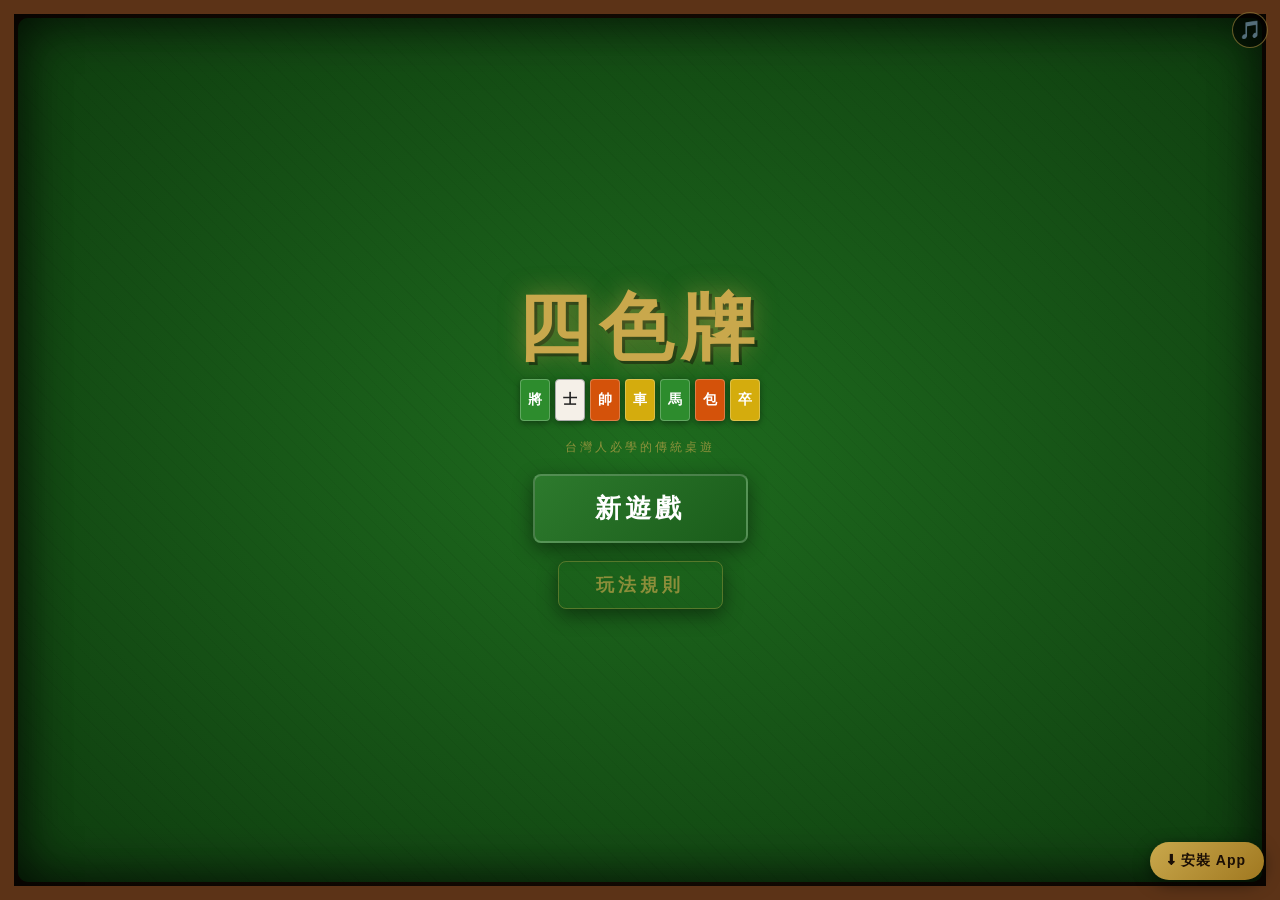
==== commit b75da74c: "新增背景音樂按鈕（右上角 🎵/🔇） - 加入 bgm.mp3 背景音樂，App 啟動後自動循環播放 - 右上角圓形按鈕可隨時切換開關，圖示同步更新 - 使用 <audio loop> 無縫循環，無淡入" ====
--- a/sisetpai-pwa.html
+++ b/sisetpai-pwa.html
@@ -14,6 +14,7 @@
 <meta name="mobile-web-app-capable" content="yes">
 <meta name="theme-color" content="#1a5c1a">
 <meta name="application-name" content="四色牌">
+<link rel="manifest" href="/manifest.json">
 <link rel="apple-touch-icon" sizes="180x180" href="[data-uri]">
 <link rel="apple-touch-icon" sizes="152x152" href="[data-uri]">
 <link rel="apple-touch-icon" sizes="167x167" href="[data-uri]">
@@ -368,51 +369,38 @@
 @keyframes installPulse{0%,100%{box-shadow:0 4px 16px rgba(0,0,0,.5);}50%{box-shadow:0 4px 24px rgba(201,168,76,.6);}}
 #installBtn:active{transform:scale(.95);}
 #iosHint{display:none;position:fixed;bottom:0;left:0;right:0;background:#1a3a1a;border-top:2px solid #c9a84c;padding:16px 20px 32px;font-family:'Microsoft JhengHei','微軟正黑體',sans-serif;font-size:13px;color:#fff;z-index:600;text-align:center;}
+#bgmBtn{position:fixed;top:12px;right:12px;z-index:500;width:36px;height:36px;border-radius:50%;background:rgba(0,0,0,.55);border:1px solid rgba(201,168,76,.5);color:#c9a84c;font-size:18px;cursor:pointer;display:flex;align-items:center;justify-content:center;line-height:1;}
 
 </style>
 <script>
-(function(){
-  const m="{\"name\": \"四色牌\", \"short_name\": \"四色牌\", \"description\": \"台灣傳統四色牌桌遊\", \"start_url\": \".\", \"display\": \"standalone\", \"orientation\": \"portrait\", \"background_color\": \"#0d0702\", \"theme_color\": \"#1a5c1a\", \"lang\": \"zh-TW\", \"icons\": [{\"src\": \"[data-uri]\", \"sizes\": \"192x192\", \"type\": \"image/png\"}, {\"src\": \"[data-uri]\", \"sizes\": \"512x512\", \"type\": \"image/png\"}]}";
-  const blob=new Blob([m],{type:'application/json'});
-  const url=URL.createObjectURL(blob);
-  const link=document.createElement('link');
-  link.rel='manifest';link.href=url;
-  document.head.appendChild(link);
-})();
-</script>
-<script>
 if('serviceWorker' in navigator){
-  const swBlob = new Blob(["const CACHE='sipai-v1';\nself.addEventListener('install',e=>{self.skipWaiting();});\nself.addEventListener('activate',e=>{self.clients.claim();});\nself.addEventListener('fetch',e=>{e.respondWith(fetch(e.request).catch(()=>new Response('offline')));});"], {type:'application/javascript'});
-  const swURL = URL.createObjectURL(swBlob);
-  navigator.serviceWorker.register(swURL).then(()=>console.log('SW registered')).catch(()=>{});
+  navigator.serviceWorker.register('/sw.js').then(()=>console.log('SW registered')).catch(()=>{});
 }
 // PWA install prompt
 let deferredPrompt;
-let _installReady = false;
 function _refreshInstallBtn(){
   const btn=document.getElementById('installBtn');
-  if(btn) btn.style.display=(_installReady&&!document.getElementById('home').classList.contains('hidden'))?'flex':'none';
+  if(btn) btn.style.display=(!document.getElementById('home').classList.contains('hidden'))?'flex':'none';
 }
 window.addEventListener('beforeinstallprompt', e=>{
   e.preventDefault();
   deferredPrompt=e;
-  _installReady=true;
   _refreshInstallBtn();
 });
 window.addEventListener('appinstalled',()=>{
-  _installReady=false;
+  deferredPrompt=null;
   document.getElementById('installBtn').style.display='none';
 });
 function installApp(){
-  if(deferredPrompt){deferredPrompt.prompt();deferredPrompt.choose().then(()=>{deferredPrompt=null;});}
-  else{
-    alert('安裝方式：\n📱 iOS Safari：點右下角分享按鈕 → 加入主畫面\n🤖 Android Chrome：點右上角選單 → 安裝應用程式');
-  }
+  if(deferredPrompt){deferredPrompt.prompt();deferredPrompt.promise.then(()=>{deferredPrompt=null;});}
+  else{ document.getElementById('iosHint').style.display='block'; }
 }
 </script>
 </head>
 <body>
 
+<button id="bgmBtn" onclick="toggleBGM()" title="背景音樂">🎵</button>
+<audio id="bgmAudio" src="bgm.mp3" preload="auto"></audio>
 <button id="installBtn" onclick="installApp()">⬇ 安裝 App</button>
 <div id="iosHint">
   <div style="color:#c9a84c;font-size:16px;font-weight:900;margin-bottom:8px">📱 安裝到主畫面</div>
@@ -530,6 +518,7 @@
   <div class="player-melds" id="playerMelds"></div>
 
   <div class="action-bar">
+    <button class="abtn" id="giveUpBtn" onclick="playerGiveUp()" style="background:rgba(180,40,40,.45);border-color:rgba(255,80,80,.4);">放棄</button>
     <button class="abtn" id="drawBtn" onclick="playerDraw()">摸牌</button>
     <button class="abtn" id="cancelSelBtn" onclick="cancelSelection()" style="display:none;">取消</button>
     <button class="abtn" id="meldBtn" onclick="tryFormMeld()" style="display:none;background:rgba(201,168,76,.25);border-color:rgba(201,168,76,.5);">組合</button>
@@ -1061,6 +1050,7 @@
   eatCandidates:[],   // indices in playerHand that form meld with topCard
   eatMeldType:null,
   hasDrawn:false,
+  drewFromEmpty:false,
   mustDiscard:false,
   pScore:0, cScore:0,
   active:false,
@@ -1085,7 +1075,7 @@
   G.playerHand=[];G.cpuHand=[];
   G.playerMelds=[];G.cpuMelds=[];
   G.topCard=null;G.turn='player';G.phase='play';
-  G.selectedIdx=-1;G.hasDrawn=false;G.mustDiscard=false;G.active=true;
+  G.selectedIdx=-1;G.hasDrawn=false;G.drewFromEmpty=false;G.mustDiscard=false;G.active=true;
   G.scene=scene||'default'; G.cardPattern=pattern||'none';
   // Deal 18 cards each
   for(let i=0;i<18;i++){G.playerHand.push(G.deck.pop());G.cpuHand.push(G.deck.pop());}
@@ -1272,7 +1262,7 @@
       badgeText='👤 請出牌或組合';
       badgeColor='rgba(255,220,100,.9)';
     } else {
-      badgeText='👤 請摸牌或出牌';
+      badgeText='👤 請摸牌或放棄';
       badgeColor='rgba(255,220,100,.9)';
     }
   } else {
@@ -1285,6 +1275,11 @@
   badge.classList.toggle('player-turn', G.turn==='player');
   const phEnabled = G.turn==='player' && !G.mustDiscard && !G.hasDrawn;
   document.getElementById('drawBtn').classList.toggle('off',!phEnabled);
+  // 放棄按鈕：未摸牌 OR（手牌空後才摸牌的drewFromEmpty狀態），且非mustDiscard
+  const handEmpty0 = G.playerHand.length===0 && calcHuWithHand(G.playerHand,G.playerMelds)<8;
+  const canGiveUp = G.turn==='player' && !G.mustDiscard
+                    && (!G.hasDrawn || G.drewFromEmpty) && !handEmpty0;
+  document.getElementById('giveUpBtn').classList.toggle('off',!canGiveUp);
   const meldBtn=document.getElementById('meldBtn');
   meldBtn.style.display=(_selectedForMeld.length>=2&&G.turn==='player'&&!G.mustDiscard)?'block':'none';
   const cancelSelBtn=document.getElementById('cancelSelBtn');
@@ -1541,7 +1536,11 @@
 
   if(_selectedForMeld.includes(i)){
     if(_selectedForMeld.length === 1){
-      // 單選再點同一張 → 出牌
+      // 單選再點同一張 → 出牌（需先摸牌或吃/碰後）
+      if(!G.hasDrawn){
+        toast('⚠️ 請先摸牌或放棄，才能出牌');
+        return;
+      }
       _selectedForMeld = [];
       G.selectedIdx = -1;
       playCard(i);
@@ -1597,7 +1596,7 @@
   const card=G.playerHand[i];
   G.playerHand.splice(i,1);
   G.topCard=card;
-  G.selectedIdx=-1; _selectedForMeld=[]; G.hasDrawn=false;
+  G.selectedIdx=-1; _selectedForMeld=[]; G.hasDrawn=false; G.drewFromEmpty=false;
   sortHand(G.playerHand);
   save(); render();
   toast(`出牌：${COLOR_NAME[card.color]}${card.suit}`);
@@ -1619,12 +1618,34 @@
   setTimeout(()=>cpuCheckEat(),700);
 }
 
+/* ── Give Up ── */
+function playerGiveUp(){
+  if(G.turn!=='player'||!G.active||G.mustDiscard) return;
+  // 已摸牌但非「手牌空後摸牌」→ 不能放棄
+  if(G.hasDrawn && !G.drewFromEmpty){toast('⚠️ 已摸牌，請出牌或組合');return;}
+  // 手牌空且台數未達8，強制摸牌後才能放棄
+  if(!G.hasDrawn && G.playerHand.length===0 && calcHuWithHand(G.playerHand,G.playerMelds)<8){
+    toast('⚠️ 手牌空且台數不足，請先摸牌');
+    return;
+  }
+  resetTugTimer();
+  _selectedForMeld=[];
+  G.selectedIdx=-1;
+  G.drewFromEmpty=false;
+  G.turn='cpu';
+  G.hasDrawn=false;
+  save();render();
+  toast('👋 玩家放棄，換電腦出牌');
+  setTimeout(()=>cpuCheckEat(),700);
+}
+
 /* ── Draw ── */
 function playerDraw(){
   if(G.turn!=='player'||!G.active||G.mustDiscard) return;
   if(G.hasDrawn){toast('本回合已摸牌');return;}
   resetTugTimer();
   if(G.deck.length===0){toast('牌堆已空！');return;}
+  if(G.playerHand.length===0) G.drewFromEmpty=true;
   const c=G.deck.pop();
   G.playerHand.push(c);
   G.hasDrawn=true;
@@ -1899,7 +1920,7 @@
         toast(`🤖 電腦吃牌，打出：${COLOR_NAME[disc.color]}${disc.suit}`);
       }
       if(checkWin(G.cpuHand, G.cpuMelds)){ cpuWins(); return; }
-      G.turn='player'; G.hasDrawn=false;
+      G.turn='player'; G.hasDrawn=false; G.drewFromEmpty=false;
       save(); render();
       notifyPlayer('👤','換你了！','可摸牌、出牌或吃牌');
       // Check if player can eat CPU's discard
@@ -1943,7 +1964,7 @@
     if(G.cpuHand.length === 0 && checkWin(G.cpuHand, G.cpuMelds)){ cpuWins(); return; }
     if(G.cpuHand.length === 0){
       // ✅ 死鎖修復：手牌空但未達胡數 → 正常交還玩家回合
-      G.turn='player'; G.hasDrawn=false;
+      G.turn='player'; G.hasDrawn=false; G.drewFromEmpty=false;
       save(); render();
       toast('👤 輪到玩家出牌');
       return;
@@ -1954,7 +1975,7 @@
     toast(`🤖 電腦出牌：${COLOR_NAME[disc.color]}${disc.suit}`);
 
     if(checkWin(G.cpuHand, G.cpuMelds)){ cpuWins(); return; }
-    G.turn='player'; G.hasDrawn=false;
+    G.turn='player'; G.hasDrawn=false; G.drewFromEmpty=false;
     save(); render();
     notifyPlayer('👤','換你了！','可摸牌、出牌或吃牌');
 
@@ -2137,20 +2158,26 @@
 };
 </script>
 <script>
+// BGM
+let _bgmOn = true;
+function _startBGM(){
+  const a = document.getElementById('bgmAudio');
+  if(!a) return;
+  a.loop = true;
+  a.volume = 1;
+  a.play().catch(()=>{});
+}
+function toggleBGM(){
+  _bgmOn = !_bgmOn;
+  const a = document.getElementById('bgmAudio');
+  const btn = document.getElementById('bgmBtn');
+  if(_bgmOn){ a.play().catch(()=>{}); }
+  else { a.pause(); }
+  btn.textContent = _bgmOn ? '🎵' : '🔇';
+}
 window.addEventListener('load', function(){
-  const isIOS = /iphone|ipad|ipod/i.test(navigator.userAgent);
-  const isStandalone = window.navigator.standalone;
-  const isMobile = /android|iphone|ipad|ipod/i.test(navigator.userAgent);
-  if(isIOS && !isStandalone){
-    _installReady=true;
-    document.getElementById('installBtn').onclick=function(){
-      document.getElementById('iosHint').style.display='block';
-    };
-  }
-  if(!isMobile){
-    _installReady=true;
-  }
   _refreshInstallBtn();
+  _startBGM();
 });
 </script>
 </body>
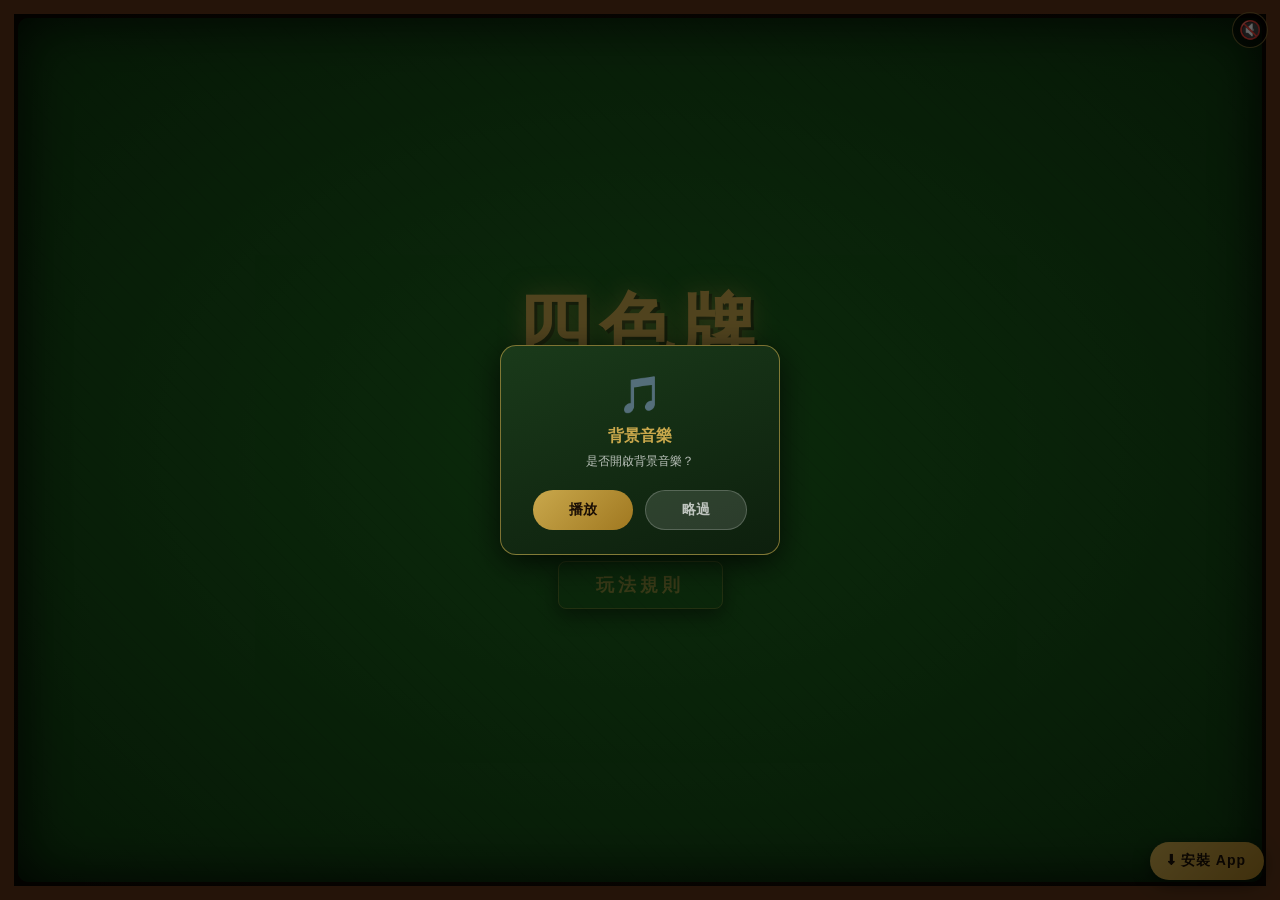
==== commit e399fb92: "BGM：首次進入顯示置中詢問視窗，同意即播放 - 頁面初次載入彈出「播放 / 略過」小視窗（置中） - 點「播放」→ 音樂立即開始（利用使用者手勢繞過 Autoplay Policy） - 點「略過」" ====
--- a/sisetpai-pwa.html
+++ b/sisetpai-pwa.html
@@ -370,6 +370,16 @@
 #installBtn:active{transform:scale(.95);}
 #iosHint{display:none;position:fixed;bottom:0;left:0;right:0;background:#1a3a1a;border-top:2px solid #c9a84c;padding:16px 20px 32px;font-family:'Microsoft JhengHei','微軟正黑體',sans-serif;font-size:13px;color:#fff;z-index:600;text-align:center;}
 #bgmBtn{position:fixed;top:12px;right:12px;z-index:500;width:36px;height:36px;border-radius:50%;background:rgba(0,0,0,.55);border:1px solid rgba(201,168,76,.5);color:#c9a84c;font-size:18px;cursor:pointer;display:flex;align-items:center;justify-content:center;line-height:1;}
+#bgmPrompt{display:none;position:fixed;inset:0;z-index:700;background:rgba(0,0,0,.6);align-items:center;justify-content:center;}
+#bgmPrompt.show{display:flex;}
+#bgmPromptBox{background:linear-gradient(160deg,#1a3a1a,#0d1f0d);border:1px solid rgba(201,168,76,.6);border-radius:16px;padding:28px 32px 24px;text-align:center;max-width:280px;width:85%;box-shadow:0 8px 32px rgba(0,0,0,.7);font-family:'Microsoft JhengHei','微軟正黑體',sans-serif;}
+#bgmPromptBox .bgm-icon{font-size:36px;margin-bottom:10px;}
+#bgmPromptBox .bgm-title{color:#c9a84c;font-size:16px;font-weight:900;margin-bottom:6px;}
+#bgmPromptBox .bgm-sub{color:rgba(255,255,255,.7);font-size:12px;margin-bottom:20px;}
+#bgmPromptBox .bgm-btns{display:flex;gap:12px;justify-content:center;}
+#bgmPromptBox .bgm-btns button{flex:1;padding:10px 0;border-radius:24px;font-size:14px;font-weight:700;font-family:inherit;cursor:pointer;border:none;}
+#bgmPromptBox .bgm-play{background:linear-gradient(135deg,#c9a84c,#a07820);color:#1a0e05;}
+#bgmPromptBox .bgm-skip{background:rgba(255,255,255,.12);color:rgba(255,255,255,.7);border:1px solid rgba(255,255,255,.2)!important;}
 
 </style>
 <script>
@@ -399,8 +409,19 @@
 </head>
 <body>
 
-<button id="bgmBtn" onclick="toggleBGM()" title="背景音樂">🎵</button>
+<button id="bgmBtn" onclick="toggleBGM()" title="背景音樂">🔇</button>
 <audio id="bgmAudio" src="bgm.mp3" preload="auto"></audio>
+<div id="bgmPrompt">
+  <div id="bgmPromptBox">
+    <div class="bgm-icon">🎵</div>
+    <div class="bgm-title">背景音樂</div>
+    <div class="bgm-sub">是否開啟背景音樂？</div>
+    <div class="bgm-btns">
+      <button class="bgm-play" onclick="bgmChoose(true)">播放</button>
+      <button class="bgm-skip" onclick="bgmChoose(false)">略過</button>
+    </div>
+  </div>
+</div>
 <button id="installBtn" onclick="installApp()">⬇ 安裝 App</button>
 <div id="iosHint">
   <div style="color:#c9a84c;font-size:16px;font-weight:900;margin-bottom:8px">📱 安裝到主畫面</div>
@@ -2159,7 +2180,7 @@
 </script>
 <script>
 // BGM
-let _bgmOn = true;
+let _bgmOn = false;
 function _startBGM(){
   const a = document.getElementById('bgmAudio');
   if(!a) return;
@@ -2167,17 +2188,28 @@
   a.volume = 1;
   a.play().catch(()=>{});
 }
+function bgmChoose(play){
+  document.getElementById('bgmPrompt').classList.remove('show');
+  sessionStorage.setItem('bgmAsked','1');
+  if(play){
+    _bgmOn = true;
+    document.getElementById('bgmBtn').textContent = '🎵';
+    _startBGM();
+  }
+}
 function toggleBGM(){
   _bgmOn = !_bgmOn;
   const a = document.getElementById('bgmAudio');
   const btn = document.getElementById('bgmBtn');
-  if(_bgmOn){ a.play().catch(()=>{}); }
+  if(_bgmOn){ _startBGM(); }
   else { a.pause(); }
   btn.textContent = _bgmOn ? '🎵' : '🔇';
 }
 window.addEventListener('load', function(){
   _refreshInstallBtn();
-  _startBGM();
+  if(!sessionStorage.getItem('bgmAsked')){
+    document.getElementById('bgmPrompt').classList.add('show');
+  }
 });
 </script>
 </body>
